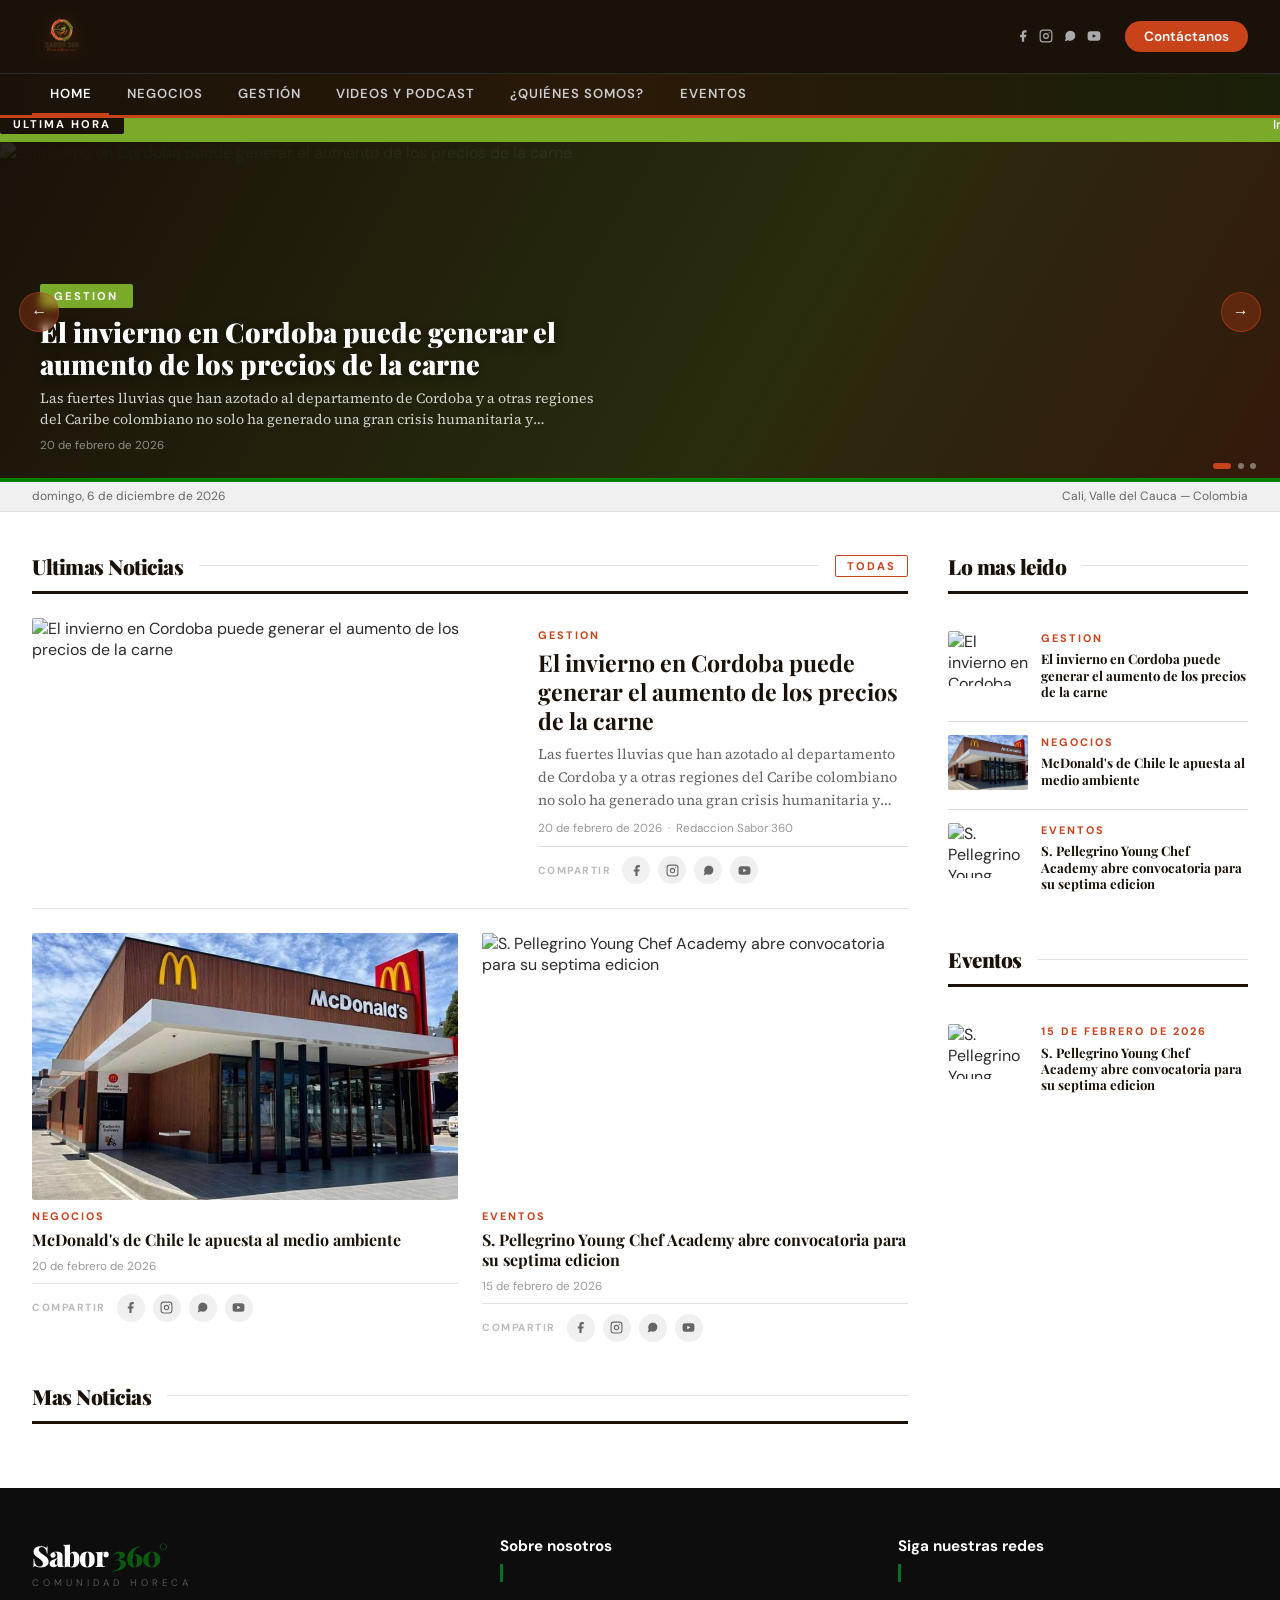
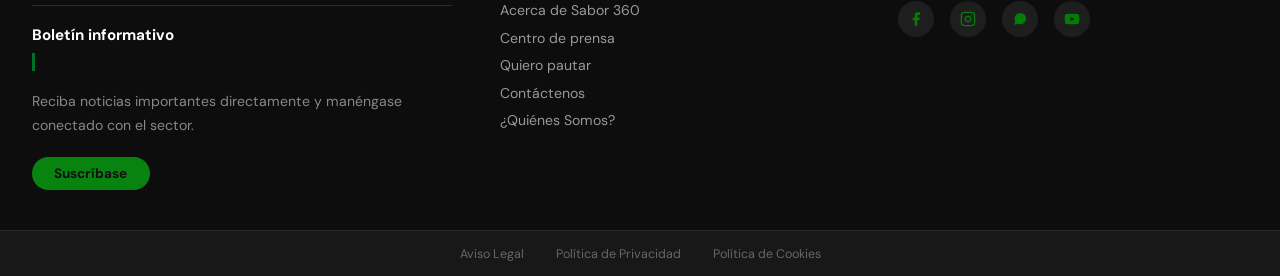
==== index.html @ 4303b88d "colores y nuevas notas" ====
<!DOCTYPE html>
<html lang="es">
<head>
    <meta charset="UTF-8">
    <meta name="viewport" content="width=device-width, initial-scale=1.0">
    <title>Sabor 360 - Gastronomia Colombiana</title>
    <link rel="preconnect" href="https://fonts.googleapis.com">
    <link href="https://fonts.googleapis.com/css2?family=Playfair+Display:wght@700;900&family=Source+Serif+4:wght@300;400;600&family=DM+Sans:wght@400;500;600&display=swap" rel="stylesheet">
    <link rel="stylesheet" href="styles.css">
</head>
<body>

<!-- HEADER -->
<header>
    <div class="header-top">
        <a class="logo-area" href="#" onclick="goHome()">
            <img src="img/logo.png" alt="Sabor 360" class="logo-img">
        </a>
        <div class="header-actions">
            <div class="header-social">
                <a href="https://www.facebook.com/chef.antonio.a" title="Facebook">
                    <svg width="14" height="14" fill="currentColor" viewBox="0 0 24 24"><path d="M18 2h-3a5 5 0 0 0-5 5v3H7v4h3v8h4v-8h3l1-4h-4V7a1 1 0 0 1 1-1h3z"/></svg>
                </a>
                <a href="https://www.instagram.com/sabor.360._" title="Instagram">
                    <svg width="14" height="14" fill="none" stroke="currentColor" stroke-width="2" viewBox="0 0 24 24"><rect x="2" y="2" width="20" height="20" rx="5"/><circle cx="12" cy="12" r="4"/><circle cx="17.5" cy="6.5" r="1" fill="currentColor" stroke="none"/></svg>
                </a>
                <a href="#" title="WhatsApp">
                    <svg width="14" height="14" fill="currentColor" viewBox="0 0 24 24"><path d="M21 11.5a8.38 8.38 0 0 1-.9 3.8 8.5 8.5 0 0 1-7.6 4.7 8.38 8.38 0 0 1-3.8-.9L3 21l1.9-5.7a8.38 8.38 0 0 1-.9-3.8 8.5 8.5 0 0 1 4.7-7.6 8.38 8.38 0 0 1 3.8-.9h.5a8.48 8.48 0 0 1 8 8v.5z"/></svg>
                </a>
                <a href="https://www.youtube.com/channel/UCkBqRKoYbaAb3osKBJeH33Q" title="YouTube">
                    <svg width="14" height="14" fill="currentColor" viewBox="0 0 24 24"><path d="M22.54 6.42a2.78 2.78 0 0 0-1.95-1.96C18.88 4 12 4 12 4s-6.88 0-8.59.46a2.78 2.78 0 0 0-1.95 1.96A29 29 0 0 0 1 12a29 29 0 0 0 .46 5.58A2.78 2.78 0 0 0 3.41 19.6C5.12 20 12 20 12 20s6.88 0 8.59-.46a2.78 2.78 0 0 0 1.95-1.95A29 29 0 0 0 23 12a29 29 0 0 0-.46-5.58z"/><polygon points="9.75 15.02 15.5 12 9.75 8.98 9.75 15.02" fill="#111"/></svg>
                </a>
            </div>
            <a href="https://www.instagram.com/sabor.360._" class="btn-suscribirse">Cont&aacute;ctanos</a>
        </div>
    </div>
    <nav>
        <div class="nav-inner">
            <ul class="nav-links" id="navLinks">
                <li><a href="#" onclick="showSection('home');return false;" class="active" data-sec="home">Home</a></li>
                <li><a href="#" onclick="filterCat('negocios');return false;" data-sec="home" data-cat="negocios">Negocios</a></li>
                <li><a href="#" onclick="filterCat('gestion');return false;" data-sec="home" data-cat="gestion">Gesti&oacute;n</a></li>
                <li><a href="#" onclick="showSection('videos');return false;" data-sec="videos">Videos y Podcast</a></li>
                <li><a href="#" onclick="showSection('quienes');return false;" data-sec="quienes">&iquest;Qui&eacute;nes Somos?</a></li>
                <li><a href="#" onclick="filterCat('eventos');return false;" data-sec="home" data-cat="eventos">Eventos</a></li>
            </ul>
            <button class="menu-toggle" onclick="toggleMenu()" aria-label="Menu">
                <span></span><span></span><span></span>
            </button>
        </div>
    </nav>
</header>

<!-- HOME PAGE -->
<div id="page-home">
<div class="ticker-bar">
    <span class="ticker-label">Ultima hora</span>
    <div class="ticker-inner">
        <span class="ticker-content">
            Inundaciones en Cordoba amenazan precios de la carne &nbsp;|&nbsp;
            McDonald's elimina sachets de salsa en Chile &nbsp;|&nbsp;
            S. Pellegrino abre convocatoria 7ma edicion Young Chef Academy &nbsp;|&nbsp;
            Qbano proyecta crecimiento de doble digito en 2026 &nbsp;|&nbsp;
            Nuevo decreto Salario Minimo en debate
        </span>
    </div>
</div>

    <section class="slider-section">
        <div class="slider-track" id="sliderTrack"></div>
        <button class="slider-btn prev" onclick="slidePrev()">&#8592;</button>
        <button class="slider-btn next" onclick="slideNext()">&#8594;</button>
        <div class="slider-dots" id="sliderDots"></div>
    </section>

    <div class="date-bar">
        <span id="currentDate"></span>
        <span>Cali, Valle del Cauca &mdash; Colombia</span>
    </div>

    <div class="main-layout">
        <main>
            <div class="section-header">
                <h2>Ultimas Noticias</h2>
                <div class="section-line"></div>
                <span class="cat-tag" id="activeFilterLabel">Todas</span>
            </div>
            <div class="news-grid" id="newsGrid"></div>
            <div class="section-header">
                <h2>Mas Noticias</h2>
                <div class="section-line"></div>
            </div>
            <div class="news-list" id="newsList"></div>
        </main>
        <aside class="sidebar">
            <div class="sidebar-section">
                <div class="section-header">
                    <h2>Lo mas leido</h2>
                    <div class="section-line"></div>
                </div>
                <div id="sidebarMostRead"></div>
            </div>
            <div class="sidebar-section">
                <div class="section-header">
                    <h2>Eventos</h2>
                    <div class="section-line"></div>
                </div>
                <div id="sidebarEvents"></div>
            </div>
        </aside>
    </div>
</div>

<!-- ARTICLE PAGE -->
<div id="page-article">
    <div class="article-page" id="articleContent"></div>
</div>

<!-- VIDEOS Y PODCAST PAGE -->
<div id="page-videos">
    <div class="extra-page-hero">
        <h1>Videos y <span>Podcast</span></h1>
        <p>Contenido audiovisual sobre gastronom&iacute;a colombiana, tendencias HORECA y entrevistas con l&iacute;deres culinarios.</p>
    </div>
    <div class="extra-tabs-bar">
        <button class="extra-tab-btn active" onclick="switchTab('videos', this)">&#9654; Videos</button>
        <button class="extra-tab-btn" onclick="switchTab('podcast', this)">&#127908; Podcast</button>
    </div>

    <!-- TAB VIDEOS -->
    <div class="extra-tab-content active" id="tab-videos">
        <div class="extra-section">
            <div class="section-header">
                <h2>Video Destacado</h2>
                <div class="section-line"></div>
            </div>
            <div class="vid-featured">
                <div class="vid-embed" id="featuredVideoEmbed" data-videoid="TLCqabPNTLA">
                    <div class="vid-placeholder" onclick="playVideo(this, 'TLCqabPNTLA', true)">
                        <img src="https://img.youtube.com/vi/TLCqabPNTLA/maxresdefault.jpg" alt="Canal Sabor 360" class="vid-thumb-img" style="width:100%;height:100%;object-fit:cover;display:block;">
                        <div class="vid-play-overlay">
                            <div class="vid-play-btn">&#9654;</div>
                        </div>
                    </div>
                </div>
                <div class="vid-featured-info">
                    <span class="vid-badge">Destacado</span>
                    <h3>Canal Oficial Sabor 360 en YouTube</h3>
                    <p>Explora todos nuestros videos sobre gastronom&iacute;a colombiana, recetas, entrevistas con chefs y tendencias HORECA desde el Valle del Cauca.</p>
                    <a href="https://www.youtube.com/channel/UCkBqRKoYbaAb3osKBJeH33Q" target="_blank" class="vid-yt-btn">
                        &#9654; Ver Canal en YouTube
                    </a>
                </div>
            </div>

            <div class="section-header" style="margin-top:2.5rem;">
                <h2>Mas Videos</h2>
                <div class="section-line"></div>
            </div>
            <div class="vid-grid">
                <div class="vid-card">
                    <div class="vid-thumb-wrap" data-videoid="QgIXLpEwuLM">
                        <div class="vid-placeholder" onclick="playVideo(this, 'QgIXLpEwuLM', false)">
                            <img src="https://img.youtube.com/vi/QgIXLpEwuLM/mqdefault.jpg" alt="Como abrir un coco" class="vid-thumb-img" style="width:100%;height:100%;object-fit:cover;display:block;">
                            <div class="vid-play-overlay"><div class="vid-play-btn small">&#9654;</div></div>
                        </div>
                    </div>
                    <div class="vid-card-info">
                        <span class="vid-badge">T&eacute;cnicas</span>
                        <h3>C&oacute;mo abrir un coco</h3>
                        <p>F&aacute;cil y r&aacute;pido.</p>
                    </div>
                </div>
                <div class="vid-card">
                    <div class="vid-thumb-wrap" data-videoid="ZeE7Wisrc6o">
                        <div class="vid-placeholder" onclick="playVideo(this, 'ZeE7Wisrc6o', false)">
                            <img src="https://img.youtube.com/vi/ZeE7Wisrc6o/mqdefault.jpg" alt="Como cortar una sandia" class="vid-thumb-img" style="width:100%;height:100%;object-fit:cover;display:block;">
                            <div class="vid-play-overlay"><div class="vid-play-btn small">&#9654;</div></div>
                        </div>
                    </div>
                    <div class="vid-card-info">
                        <span class="vid-badge">T&eacute;cnicas</span>
                        <h3>C&oacute;mo cortar una sand&iacute;a</h3>
                        <p>Aprende la t&eacute;cnica correcta para estabilizar y cortar frutas grandes de forma segura.</p>
                    </div>
                </div>
                <div class="vid-card">
                    <div class="vid-thumb-wrap" data-videoid="ybwSqqDtZeM">
                        <div class="vid-placeholder" onclick="playVideo(this, 'ybwSqqDtZeM', false)">
                            <img src="https://img.youtube.com/vi/ybwSqqDtZeM/mqdefault.jpg" alt="El Mejor Chef" class="vid-thumb-img" style="width:100%;height:100%;object-fit:cover;display:block;">
                            <div class="vid-play-overlay"><div class="vid-play-btn small">&#9654;</div></div>
                        </div>
                    </div>
                    <div class="vid-card-info">
                        <span class="vid-badge">T&eacute;cnicas</span>
                        <h3>El Mejor Chef de cada Pa&iacute;s TOPS</h3>
                        <p>Los mejores cocineros de M&eacute;xico, Colombia y Espa&ntilde;a participan en programas como MasterChef.</p>
                    </div>
                </div>
                <div class="vid-card">
                    <div class="vid-thumb-wrap" data-videoid="CzWo9ariWmc">
                        <div class="vid-placeholder" onclick="playVideo(this, 'CzWo9ariWmc', false)">
                            <img src="https://img.youtube.com/vi/CzWo9ariWmc/mqdefault.jpg" alt="Croquetas de Tamal" class="vid-thumb-img" style="width:100%;height:100%;object-fit:cover;display:block;">
                            <div class="vid-play-overlay"><div class="vid-play-btn small">&#9654;</div></div>
                        </div>
                    </div>
                    <div class="vid-card-info">
                        <span class="vid-badge">T&eacute;cnicas</span>
                        <h3>Croquetas de Tamal de Pipi&aacute;n</h3>
                        <p>Congreso Gastron&oacute;mico de Popayn.</p>
                    </div>
                </div>
            </div>
        </div>
    </div>

    <!-- TAB PODCAST -->
    <div class="extra-tab-content" id="tab-podcast">
        <div class="extra-section">
            <div class="pod-banner">
                <div>
                    <h2>Sabor 360 Podcast</h2>
                    <p>Conversaciones profundas sobre gastronom&iacute;a, negocios HORECA, tendencias culinarias y los protagonistas que transforman la cocina colombiana. Disponible en todas las plataformas.</p>
                </div>
                <div class="pod-platforms">
                    <a href="#" class="pod-plat-btn">&#127925; Escuchar en Spotify</a>
                    <a href="https://www.youtube.com/channel/UCkBqRKoYbaAb3osKBJeH33Q" target="_blank" class="pod-plat-btn pod-yt">&#9654; Ver en YouTube</a>
                </div>
            </div>
            <div class="section-header">
                <h2>Episodios Recientes</h2>
                <div class="section-line"></div>
            </div>
            <div class="pod-list">
                <div class="pod-card">
                    <img src="https://images.unsplash.com/photo-1414235077428-338989a2e8c0?w=200&h=140&fit=crop" alt="Ep1">
                    <div class="pod-info">
                        <div class="pod-num">Episodio 01 &middot; 14 Feb 2026</div>
                        <div class="pod-title">S. Pellegrino Young Chef: el futuro de la alta cocina</div>
                        <div class="pod-desc">Conversamos con chefs colombianos participantes del concurso mas importante para jovenes talentos culinarios.</div>
                        <div class="pod-meta">&#9201; 45 min &middot; Sabor 360</div>
                    </div>
                    <a href="https://www.youtube.com/channel/UCkBqRKoYbaAb3osKBJeH33Q" target="_blank" class="pod-play">&#9654;</a>
                </div>
                <div class="pod-card">
                    <img src="https://images.unsplash.com/photo-1466637574441-749b8f19452f?w=200&h=140&fit=crop" alt="Ep2">
                    <div class="pod-info">
                        <div class="pod-num">Episodio 02 &middot; 10 Feb 2026</div>
                        <div class="pod-title">Gastronom&iacute;a Regenerativa con el Chef Carlos Yanguas</div>
                        <div class="pod-desc">El chef vallecaucano nos habla sobre como la trazabilidad del productor al plato esta transformando la cocina colombiana.</div>
                        <div class="pod-meta">&#9201; 52 min &middot; Sabor 360</div>
                    </div>
                    <a href="https://www.youtube.com/channel/UCkBqRKoYbaAb3osKBJeH33Q" target="_blank" class="pod-play">&#9654;</a>
                </div>
                <div class="pod-card">
                    <img src="https://images.unsplash.com/photo-1504674900247-0877df9cc836?w=200&h=140&fit=crop" alt="Ep3">
                    <div class="pod-info">
                        <div class="pod-num">Episodio 03 &middot; 5 Feb 2026</div>
                        <div class="pod-title">Como sobrevivir al alza del precio de la carne</div>
                        <div class="pod-desc">Estrategias practicas para restaurantes y negocios HORECA ante la presion de costos en proteinas.</div>
                        <div class="pod-meta">&#9201; 38 min &middot; Sabor 360</div>
                    </div>
                    <a href="https://www.youtube.com/channel/UCkBqRKoYbaAb3osKBJeH33Q" target="_blank" class="pod-play">&#9654;</a>
                </div>
                <div class="pod-card">
                    <img src="https://images.unsplash.com/photo-1550547660-d9450f859349?w=200&h=140&fit=crop" alt="Ep4">
                    <div class="pod-info">
                        <div class="pod-num">Episodio 04 &middot; 28 Ene 2026</div>
                        <div class="pod-title">Franquicias colombianas: el caso Qbano</div>
                        <div class="pod-desc">Analisis del modelo de franquicia en la industria de comida rapida colombiana y las claves de su exito.</div>
                        <div class="pod-meta">&#9201; 41 min &middot; Sabor 360</div>
                    </div>
                    <a href="https://www.youtube.com/channel/UCkBqRKoYbaAb3osKBJeH33Q" target="_blank" class="pod-play">&#9654;</a>
                </div>
            </div>
        </div>
    </div>
</div>

<!-- QUIENES SOMOS PAGE -->
<div id="page-quienes">
    <div class="qs-hero-section">
        <h1>Sabor 360</h1>
        <h2>Somos El Ecosistema Gastron&oacute;mico de Colombia</h2>
        <p class="qs-hero-quote">"&iquest;Sab&iacute;as que la gastronom&iacute;a no es solo comida, sino el motor cultural y econ&oacute;mico m&aacute;s din&aacute;mico de nuestra regi&oacute;n? Sin embargo, falta un espacio que conecte la t&eacute;cnica, la cultura, la nutrici&oacute;n y la historia en un solo ecosistema digital profesional. Bienvenidos a Sabor 360."</p>
    </div>

    <div class="qs-body">
        <div class="qs-block">
            <div class="qs-block-icon">&#128241;</div>
            <div class="qs-block-text">
                <h3>Visi&oacute;n</h3>
                <p>"Queremos ser el medio multiplataforma (Instagram, TikTok, YouTube, Facebook) dise&ntilde;ado para ser el referente absoluto de la industria. No solo hablamos de comida; somos una central de contenidos con equipo t&eacute;cnico de alto nivel &mdash;c&aacute;maras, editores, sonidistas&mdash; puestos al servicio de la narrativa gastron&oacute;mica."</p>
            </div>
        </div>

        <div class="qs-block">
            <div class="qs-block-icon">&#127775;</div>
            <div class="qs-block-text">
                <h3>Dream Team y Contenido</h3>
                <p>"Somos una comunidad con referentes como el <strong>Chef Carlos Yanguas</strong> en nuestro podcast semanal, la <strong>chef Catalina V&eacute;lez</strong>, la <strong>nutricionista Camila Duque</strong> entre otros. Nuestra agenda es total: desde el pulso de las noticias diarias y lanzamientos, eventos, hasta la profundidad de la cultura gastron&oacute;mica, el mundo del Sommelier, el barista y el turismo gastron&oacute;mico."</p>
            </div>
        </div>

        <div class="qs-brand-note">
            <p>Sabor360 es una marca de <strong>Televicentro del Valle SAS</strong>, empresa de multimedia con m&aacute;s de 40 a&ntilde;os en la industria audiovisual colombiana.</p>
        </div>

        <div class="qs-team-title">
            <span class="qs-overline">Las personas detr&aacute;s</span>
            <h3>Nuestro Equipo</h3>
        </div>
        <div class="qs-team-grid">
            <div class="qs-team-card">
                <img src="img/chef.jpg" alt="Chef Carlos Yanguas">
                <h4>Chef Carlos Yanguas</h4>
                <span class="qs-role">Chef Ejecutivo &amp; Co-fundador</span>
                <p>Pionero de la Gastronom&iacute;a Regenerativa en el Valle del Cauca con m&aacute;s de 15 a&ntilde;os en la alta cocina colombiana.</p>
            </div>
            <div class="qs-team-card">
                <img src="img/mujer.jpg" alt="Camila Duque">
                <h4>Camila Duque</h4>
                <span class="qs-role">Nutricionista &amp; Editora</span>
                <p>Especialista en nutrici&oacute;n funcional y gastronom&iacute;a saludable, conectando ciencia y experiencia culinaria.</p>
            </div>
            <div class="qs-team-card">
                <img src="img/mujerchef.jpeg" alt="Catalina Velez">
                <h4>Chef Catalina V&eacute;lez</h4>
                <span class="qs-role">Chef &amp; Colaboradora</span>
                <p>Referente de la cocina colombiana moderna, con presencia constante en nuestro podcast y contenido en redes.</p>
            </div>
        </div>

        <div class="qs-cifras">
            <div><span class="qs-num">40+</span><span class="qs-label">A&ntilde;os en medios</span></div>
            <div><span class="qs-num">500+</span><span class="qs-label">Art&iacute;culos publicados</span></div>
            <div><span class="qs-num">15k+</span><span class="qs-label">Lectores mensuales</span></div>
            <div><span class="qs-num">50+</span><span class="qs-label">Episodios de podcast</span></div>
        </div>
    </div>
</div>

<!-- FOOTER -->
<footer>
    <div class="footer-main">
        <div class="footer-col">
            <div class="footer-logo-text">Sabor <span>360&deg;</span></div>
            <span class="footer-logo-tag">Comunidad HORECA</span>
            <div class="footer-divider"></div>
            <h4>Bolet&iacute;n informativo</h4>
            <span class="footer-col-line"></span>
            <p>Reciba noticias importantes directamente y man&eacute;ngase conectado con el sector.</p>
            <a href="#" class="btn-footer-sub">Suscr&iacute;base</a>
        </div>
        <div class="footer-col">
            <h4>Sobre nosotros</h4>
            <span class="footer-col-line"></span>
            <ul class="footer-links">
                <li><a href="#">Acerca de Sabor 360</a></li>
                <li><a href="#">Centro de prensa</a></li>
                <li><a href="#">Quiero pautar</a></li>
                <li><a href="#">Cont&aacute;ctenos</a></li>
                <li><a href="#" onclick="showSection('quienes');return false;">&iquest;Qui&eacute;nes Somos?</a></li>
            </ul>
        </div>
        <div class="footer-col">
            <h4>Siga nuestras redes</h4>
            <span class="footer-col-line"></span>
            <div class="footer-social">
                <a href="https://www.facebook.com/chef.antonio.a" title="Facebook"><svg width="16" height="16" fill="currentColor" viewBox="0 0 24 24"><path d="M18 2h-3a5 5 0 0 0-5 5v3H7v4h3v8h4v-8h3l1-4h-4V7a1 1 0 0 1 1-1h3z"/></svg></a>
                <a href="https://www.instagram.com/sabor.360._" title="Instagram"><svg width="16" height="16" fill="none" stroke="currentColor" stroke-width="2" viewBox="0 0 24 24"><rect x="2" y="2" width="20" height="20" rx="5" ry="5"/><circle cx="12" cy="12" r="4"/><circle cx="17.5" cy="6.5" r="1" fill="currentColor" stroke="none"/></svg></a>
                <a href="#" title="WhatsApp"><svg width="16" height="16" fill="currentColor" viewBox="0 0 24 24"><path d="M21 11.5a8.38 8.38 0 0 1-.9 3.8 8.5 8.5 0 0 1-7.6 4.7 8.38 8.38 0 0 1-3.8-.9L3 21l1.9-5.7a8.38 8.38 0 0 1-.9-3.8 8.5 8.5 0 0 1 4.7-7.6 8.38 8.38 0 0 1 3.8-.9h.5a8.48 8.48 0 0 1 8 8v.5z"/></svg></a>
                <a href="https://www.youtube.com/channel/UCkBqRKoYbaAb3osKBJeH33Q" title="YouTube"><svg width="16" height="16" fill="currentColor" viewBox="0 0 24 24"><path d="M22.54 6.42a2.78 2.78 0 0 0-1.95-1.96C18.88 4 12 4 12 4s-6.88 0-8.59.46a2.78 2.78 0 0 0-1.95 1.96A29 29 0 0 0 1 12a29 29 0 0 0 .46 5.58A2.78 2.78 0 0 0 3.41 19.6C5.12 20 12 20 12 20s6.88 0 8.59-.46a2.78 2.78 0 0 0 1.95-1.95A29 29 0 0 0 23 12a29 29 0 0 0-.46-5.58z"/><polygon points="9.75 15.02 15.5 12 9.75 8.98 9.75 15.02" fill="#111"/></svg></a>
            </div>
        </div>
    </div>
    <div class="footer-bottom">
        <a href="#">Aviso Legal</a>
        <a href="#">Pol&iacute;tica de Privacidad</a>
        <a href="#">Pol&iacute;tica de Cookies</a>
    </div>
</footer>
<script src="script.js"></script>
</body>
</html>
---- styles.css ----
:root {
    --orange: #c8421a;
    --orange2: #e8621a;
    --green: #a1ea0f;
    --green2: #7aaa2a;
    --gold: #c9a961;
    --dark: #1a1209;
    --mid: #2c2c2c;
    --gray: #666;
    --light-gray: #f0f0f0;
    --white: #ffffff;
    --border: #e0e0e0;
    --accent-red: #c8421a;
    --accent-green: #a4f600;
}

* { margin: 0; padding: 0; box-sizing: border-box; }
html { scroll-behavior: smooth; }

body {
    font-family: 'DM Sans', sans-serif;
    color: var(--mid);
    background: var(--white);
    overflow-x: hidden;
}

/* ========================
   HEADER
======================== */
header {
    position: fixed;
    top: 0; left: 0; width: 100%;
    background: var(--dark);
    z-index: 1000;
    border-bottom: 3px solid var(--orange);
}

.header-top {
    display: flex;
    justify-content: space-between;
    align-items: center;
    padding: 0.4rem 2rem;
    max-width: 1300px;
    margin: 0 auto;
}

/* LOGO IMAGEN */
.logo-area {
    display: flex;
    align-items: center;
    text-decoration: none;
}

.logo-img {
    height: 60px;
    width: auto;
    object-fit: contain;
    filter: drop-shadow(0 2px 8px rgba(200,66,26,0.3));
    transition: transform 0.2s;
}

.logo-img:hover { transform: scale(1.04); }

.header-actions {
    display: flex;
    align-items: center;
    gap: 1.5rem;
}

.btn-suscribirse {
    background: var(--orange);
    color: white;
    padding: 0.45rem 1.2rem;
    border-radius: 50px;
    font-size: 0.85rem;
    font-weight: 600;
    text-decoration: none;
    transition: background 0.2s;
}

.btn-suscribirse:hover { background: var(--orange2); }

nav {
    border-top: 1px solid #2a2a2a;
    background: linear-gradient(90deg, #1a1209 0%, #2a1a08 50%, #1a2009 100%);
}

.nav-inner {
    max-width: 1300px;
    margin: 0 auto;
    display: flex;
    align-items: center;
    padding: 0 2rem;
}

.nav-links {
    display: flex;
    list-style: none;
    gap: 0;
}

.nav-links a {
    display: block;
    color: #ccc;
    text-decoration: none;
    font-size: 0.82rem;
    font-weight: 600;
    letter-spacing: 1px;
    text-transform: uppercase;
    padding: 0.7rem 1.1rem;
    transition: color 0.2s, background 0.2s;
    border-bottom: 2px solid transparent;
}

.nav-links a:hover,
.nav-links a.active {
    color: var(--white);
    background: rgba(130, 0, 0, 0.0);
    border-bottom-color: var(--orange);
}

.menu-toggle {
    display: none;
    cursor: pointer;
    background: none;
    border: none;
    flex-direction: column;
    gap: 5px;
    padding: 0.5rem;
    margin-left: auto;
}

.menu-toggle span {
    display: block;
    width: 24px;
    height: 2px;
    background: white;
    transition: 0.3s;
}

/* ========================
   PAGE WRAPPER
======================== */
#page-home, #page-article {
    padding-top: 105px;
}

#page-article { display: none; }

/* ========================
   DATE BAR
======================== */
.date-bar {
    background: var(--light-gray);
    border-bottom: 1px solid var(--border);
    padding: 0.4rem 2rem;
    font-size: 0.75rem;
    color: var(--gray);
    display: flex;
    justify-content: space-between;
    max-width: 100%;
}

/* ========================
   HERO SLIDER — MÁS DELGADO
======================== */
.slider-section {
    position: relative;
    width: 100%;
    overflow: hidden;
    background: var(--dark);
}

.slider-track {
    display: flex;
    transition: transform 0.6s cubic-bezier(0.4,0,0.2,1);
}

.slide {
    min-width: 100%;
    position: relative;
    height: 340px; /* ANTES: 520px */
    cursor: pointer;
    overflow: hidden;
}

.slide img {
    width: 100%;
    height: 100%;
    object-fit: cover;
    display: block;
    transition: transform 6s ease;
}

.slide:hover img { transform: scale(1.04); }

.slide-overlay {
    position: absolute;
    inset: 0;
    background: linear-gradient(
        120deg,
        rgba(26,18,9,0.92) 0%,
        rgba(90,122,26,0.25) 60%,
        rgba(200,66,26,0.15) 100%
    );
}

/* Franja decorativa con colores del logo */
.slide-overlay::after {
    content: '';
    position: absolute;
    bottom: 0; left: 0; right: 0;
    height: 4px;
    background: green
}

.slide-content {
    position: absolute;
    bottom: 0; left: 0;
    padding: 1.8rem 2.5rem;
    max-width: 650px;
}

.slide-category {
    display: inline-block;
    background: var(--green2);
    color: white;
    font-size: 0.7rem;
    font-weight: 700;
    letter-spacing: 2px;
    text-transform: uppercase;
    padding: 0.3rem 0.9rem;
    border-radius: 2px;
    margin-bottom: 0.6rem;
}

.slide-title {
    font-family: 'Playfair Display', serif;
    font-size: 1.7rem;
    font-weight: 900;
    color: white;
    line-height: 1.15;
    margin-bottom: 0.5rem;
    text-shadow: 0 2px 8px rgba(0,0,0,0.5);
}

.slide-desc {
    font-family: 'Source Serif 4', serif;
    font-size: 0.88rem;
    color: rgba(255,255,255,0.8);
    line-height: 1.5;
    display: -webkit-box;
    -webkit-line-clamp: 2;
    -webkit-box-orient: vertical;
    overflow: hidden;
}

.slide-date {
    font-size: 0.72rem;
    color: rgba(255,255,255,0.5);
    margin-top: 0.5rem;
}

.slider-btn {
    position: absolute;
    top: 50%;
    transform: translateY(-50%);
    background: rgba(200,66,26,0.3);
    backdrop-filter: blur(4px);
    border: 1px solid rgba(200,66,26,0.5);
    color: white;
    width: 40px;
    height: 40px;
    border-radius: 50%;
    cursor: pointer;
    font-size: 1rem;
    display: flex;
    align-items: center;
    justify-content: center;
    transition: background 0.2s;
    z-index: 10;
}

.slider-btn:hover { background: var(--orange); border-color: var(--orange); }
.slider-btn.prev { left: 1.2rem; }
.slider-btn.next { right: 1.2rem; }

.slider-dots {
    position: absolute;
    bottom: 0.8rem;
    right: 1.5rem;
    display: flex;
    gap: 0.4rem;
    z-index: 10;
}

.dot {
    width: 6px;
    height: 6px;
    border-radius: 50%;
    background: rgba(255,255,255,0.4);
    cursor: pointer;
    transition: all 0.3s;
}

.dot.active {
    background: var(--orange);
    width: 18px;
    border-radius: 3px;
}

/* ========================
   TICKER
======================== */
.ticker-bar {
    background: var(--green2);
    color: white;
    padding: 0.5rem 0;
    overflow: hidden;
    position: relative;
    z-index: 1;
    display: flex;
    align-items: center;
}

.ticker-inner {
    flex: 1;
    overflow: hidden;
    white-space: nowrap;
}

.ticker-label {
    background: var(--dark);
    color: white;
    font-size: 0.7rem;
    font-weight: 700;
    letter-spacing: 2px;
    text-transform: uppercase;
    padding: 0.2rem 0.8rem;
    border-radius: 2px;
    flex-shrink: 0;
}

.ticker-content {
    font-size: 0.82rem;
    font-weight: 500;
    display: inline-block;
}

/* ========================
   MAIN LAYOUT
======================== */
.main-layout {
    max-width: 1300px;
    margin: 0 auto;
    padding: 2.5rem 2rem;
    display: grid;
    grid-template-columns: 1fr 300px;
    gap: 2.5rem;
}

/* ========================
   SECTION HEADERS
======================== */
.section-header {
    display: flex;
    align-items: center;
    gap: 1rem;
    margin-bottom: 1.5rem;
    padding-bottom: 0.7rem;
    border-bottom: 3px solid var(--dark);
}

.section-header h2 {
    font-family: 'Playfair Display', serif;
    font-size: 1.3rem;
    font-weight: 900;
    color: var(--dark);
    letter-spacing: -0.5px;
}

.section-line {
    flex: 1;
    height: 1px;
    background: var(--border);
}

.section-header .cat-tag {
    font-size: 0.7rem;
    font-weight: 700;
    letter-spacing: 2px;
    text-transform: uppercase;
    color: var(--orange);
    border: 1.5px solid var(--orange);
    padding: 0.2rem 0.7rem;
    border-radius: 2px;
}

/* ========================
   NEWS GRID
======================== */
.news-grid {
    display: grid;
    grid-template-columns: 1fr 1fr;
    gap: 1.5rem;
    margin-bottom: 2.5rem;
}

.news-card {
    cursor: pointer;
    transition: opacity 0.2s;
}

.news-card:hover { opacity: 0.85; }

.news-card.featured {
    grid-column: 1 / -1;
    display: grid;
    grid-template-columns: 1.3fr 1fr;
    gap: 1.5rem;
    padding-bottom: 1.5rem;
    border-bottom: 1px solid var(--border);
}

.news-img {
    width: 100%;
    aspect-ratio: 16/10;
    object-fit: cover;
    display: block;
    border-radius: 2px;
}

.news-card.featured .news-img {
    height: 100%;
    aspect-ratio: auto;
}

.news-card-body { padding-top: 0.6rem; }
.news-card.featured .news-card-body { display: flex; flex-direction: column; justify-content: center; }

.news-cat {
    font-size: 0.68rem;
    font-weight: 700;
    letter-spacing: 2px;
    text-transform: uppercase;
    color: var(--orange);
    margin-bottom: 0.4rem;
    display: block;
}

.news-title {
    font-family: 'Playfair Display', serif;
    font-weight: 700;
    color: var(--dark);
    line-height: 1.25;
    margin-bottom: 0.5rem;
}

.news-card.featured .news-title { font-size: 1.45rem; }
.news-card:not(.featured) .news-title { font-size: 1rem; }

.news-excerpt {
    font-family: 'Source Serif 4', serif;
    font-size: 0.9rem;
    color: var(--gray);
    line-height: 1.6;
    display: -webkit-box;
    -webkit-line-clamp: 3;
    -webkit-box-orient: vertical;
    overflow: hidden;
    margin-bottom: 0.5rem;
}

.news-meta {
    font-size: 0.73rem;
    color: #999;
}

/* ========================
   SHARE BAR EN CARDS
======================== */
.news-share-bar {
    display: flex;
    align-items: center;
    gap: 0.5rem;
    margin-top: 0.6rem;
    padding-top: 0.6rem;
    border-top: 1px solid var(--border);
}

.news-share-bar span {
    font-size: 0.65rem;
    font-weight: 700;
    letter-spacing: 1.5px;
    text-transform: uppercase;
    color: #bbb;
    margin-right: 0.2rem;
}

.news-share-bar a {
    display: flex;
    align-items: center;
    justify-content: center;
    width: 28px;
    height: 28px;
    border-radius: 50%;
    background: var(--light-gray);
    color: var(--gray);
    text-decoration: none;
    transition: background 0.2s, color 0.2s;
}

.news-share-bar a:hover { background: var(--orange); color: white; }
.news-share-bar a.fb:hover { background: #1877f2; color: white; }

.news-share-bar a.yt:hover { background: #ff0000; color: white; }

/* List cards */
.news-list-item {
    display: grid;
    grid-template-columns: 100px 1fr;
    gap: 1rem;
    padding: 1rem 0;
    border-bottom: 1px solid var(--border);
    cursor: pointer;
    transition: opacity 0.2s;
}

.news-list-item:hover { opacity: 0.75; }
.news-list-item:last-child { border-bottom: none; }

.news-list-item img {
    width: 100px;
    height: 70px;
    object-fit: cover;
    border-radius: 2px;
}

.news-list-item .news-title {
    font-size: 0.9rem;
    margin-bottom: 0.25rem;
}

/* ========================
   SIDEBAR
======================== */
.sidebar {}

.sidebar-section { margin-bottom: 2rem; }

.sidebar-card {
    display: grid;
    grid-template-columns: 80px 1fr;
    gap: 0.8rem;
    padding: 0.8rem 0;
    border-bottom: 1px solid var(--border);
    cursor: pointer;
    transition: opacity 0.2s;
}

.sidebar-card:hover { opacity: 0.75; }
.sidebar-card:last-child { border-bottom: none; }

.sidebar-card img {
    width: 80px;
    height: 55px;
    object-fit: cover;
    border-radius: 2px;
}

.sidebar-card .news-title { font-size: 0.82rem; }

/* ========================
   ARTICLE PAGE
======================== */
.article-page {
    max-width: 860px;
    margin: 0 auto;
    padding: 2.5rem 2rem 4rem;
}

.article-back {
    display: inline-flex;
    align-items: center;
    gap: 0.5rem;
    color: var(--orange);
    font-size: 0.85rem;
    font-weight: 600;
    cursor: pointer;
    margin-bottom: 1.5rem;
    transition: gap 0.2s;
    text-decoration: none;
}

.article-back:hover { gap: 0.8rem; }

.article-category {
    font-size: 0.72rem;
    font-weight: 700;
    letter-spacing: 2px;
    text-transform: uppercase;
    color: var(--orange);
    margin-bottom: 0.8rem;
    display: block;
}

.article-title {
    font-family: 'Playfair Display', serif;
    font-size: 2.4rem;
    font-weight: 900;
    color: var(--dark);
    line-height: 1.15;
    margin-bottom: 1rem;
}

.article-meta {
    display: flex;
    align-items: center;
    gap: 1rem;
    font-size: 0.82rem;
    color: var(--gray);
    padding: 1rem 0;
    border-top: 1px solid var(--border);
    border-bottom: 1px solid var(--border);
    margin-bottom: 1.5rem;
}

.article-meta strong { color: var(--dark); }

/* SHARE BAR ARTÍCULO */
.article-share-bar {
    display: flex;
    align-items: center;
    gap: 0.6rem;
    padding: 1rem 0;
    border-top: 1px solid var(--border);
    border-bottom: 3px solid var(--dark);
    margin-bottom: 1.5rem;
}

.article-share-bar span {
    font-size: 0.72rem;
    font-weight: 700;
    letter-spacing: 2px;
    text-transform: uppercase;
    color: var(--gray);
    margin-right: 0.3rem;
}

.article-share-bar a {
    display: flex;
    align-items: center;
    justify-content: center;
    width: 36px;
    height: 36px;
    border-radius: 50%;
    background: var(--light-gray);
    color: var(--gray);
    text-decoration: none;
    font-size: 0.9rem;
    font-weight: 700;
    transition: all 0.2s;
    border: 1px solid var(--border);
}

.article-share-bar a:hover { transform: translateY(-2px); box-shadow: 0 4px 12px rgba(0,0,0,0.15); }
.article-share-bar a.fb { background: #e8f0fe; color: #1877f2; }
.article-share-bar a.fb:hover { background: #1877f2; color: white; }
.article-share-bar a.ig { background: #fce4ec; color: #c13584; }
.article-share-bar a.ig:hover { background: linear-gradient(135deg,#f09433,#e6683c,#dc2743,#cc2366); color: white; }
.article-share-bar a.wa { background: #e8f5e9; color: #25d366; }
.article-share-bar a.wa:hover { background: #25d366; color: white; }
.article-share-bar a.yt { background: #ffebee; color: #ff0000; }
.article-share-bar a.yt:hover { background: #ff0000; color: white; }

.article-hero-img {
    width: 100%;
    max-height: 460px;
    object-fit: cover;
    border-radius: 4px;
    margin-bottom: 0.5rem;
    display: block;
}

.article-img-caption {
    font-size: 0.78rem;
    color: var(--gray);
    margin-bottom: 2rem;
    font-style: italic;
}

.article-body {
    font-family: 'Source Serif 4', serif;
    font-size: 1.05rem;
    line-height: 1.85;
    color: #333;
}

.article-body p { margin-bottom: 1.4rem; }

.article-body h2 {
    font-family: 'Playfair Display', serif;
    font-size: 1.4rem;
    font-weight: 700;
    color: var(--dark);
    margin: 2rem 0 0.8rem;
}

.article-body strong { color: var(--dark); }

.article-body blockquote {
    border-left: 4px solid var(--orange);
    padding: 0.8rem 1.5rem;
    margin: 1.5rem 0;
    background: #fff8f4;
    font-size: 1.1rem;
    font-style: italic;
    color: var(--mid);
}

/* Related */
.related-section {
    border-top: 3px solid var(--dark);
    margin-top: 3rem;
    padding-top: 1.5rem;
}

.related-section h3 {
    font-family: 'Playfair Display', serif;
    font-size: 1.2rem;
    margin-bottom: 1.2rem;
}

.related-grid {
    display: grid;
    grid-template-columns: repeat(3, 1fr);
    gap: 1.2rem;
}

.related-card {
    cursor: pointer;
    transition: opacity 0.2s;
}

.related-card:hover { opacity: 0.75; }

.related-card img {
    width: 100%;
    aspect-ratio: 16/9;
    object-fit: cover;
    border-radius: 2px;
    margin-bottom: 0.5rem;
}

.related-card .news-title { font-size: 0.88rem; }

/* ========================
   FOOTER
======================== */
footer {
    background: #0d0d0d;
    color: #aaa;
    font-size: 0.88rem;
}

.footer-main {
    max-width: 1300px;
    margin: 0 auto;
    padding: 3rem 2rem 2.5rem;
    display: grid;
    grid-template-columns: 1.2fr 1fr 1fr;
    gap: 3rem;
    border-bottom: 1px solid #2a2a2a;
}

.footer-logo-text {
    font-family: 'Playfair Display', serif;
    font-size: 1.8rem;
    font-weight: 900;
    color: var(--white);
    letter-spacing: -1px;
}

.footer-logo-text span { color: #0c5a10; }

.footer-logo-tag {
    display: block;
    font-size: 0.6rem;
    letter-spacing: 4px;
    text-transform: uppercase;
    color: #555;
    margin-top: 2px;
    margin-bottom: 1rem;
}

.footer-divider {
    width: 100%;
    height: 1px;
    background: #2a2a2a;
    margin-bottom: 1.2rem;
}

.footer-col h4 {
    font-family: 'DM Sans', sans-serif;
    font-size: 0.95rem;
    font-weight: 700;
    color: var(--white);
    margin-bottom: 0.5rem;
}

.footer-col-line {
    width: 3px;
    height: 18px;
    background: #017128;
    display: block;
    margin-bottom: 1.2rem;
}

.footer-col p {
    color: #888;
    font-size: 0.88rem;
    line-height: 1.7;
    margin-bottom: 1.2rem;
}

.btn-footer-sub {
    display: inline-block;
    background: #09830f;
    color: #111;
    font-weight: 700;
    font-size: 0.85rem;
    padding: 0.5rem 1.4rem;
    border-radius: 50px;
    text-decoration: none;
    transition: background 0.2s;
}

.btn-footer-sub:hover { background: #e0b000; }

.footer-links { list-style: none; }

.footer-links li { margin-bottom: 0.6rem; }

.footer-links a {
    color: #999;
    text-decoration: none;
    font-size: 0.88rem;
    transition: color 0.2s;
}

.footer-links a:hover { color: #108108; }

.footer-social {
    display: flex;
    gap: 1rem;
    flex-wrap: wrap;
    margin-top: 0.5rem;
}

.footer-social a {
    display: flex;
    align-items: center;
    justify-content: center;
    width: 36px;
    height: 36px;
    border-radius: 50%;
    background: #1e1e1e;
    color: #047c06;
    font-size: 1rem;
    text-decoration: none;
    transition: background 0.2s, color 0.2s;
}

.footer-social a:hover { background: #0e700b; color: #111; }

.footer-bottom {
    background: #181818;
    padding: 0.9rem 2rem;
    display: flex;
    justify-content: center;
    gap: 2rem;
    flex-wrap: wrap;
}

.footer-bottom a {
    color: #666;
    text-decoration: none;
    font-size: 0.78rem;
    transition: color 0.2s;
}

.footer-bottom a:hover { color: #077619; }

/* ========================
   HEADER SOCIAL
======================== */
.header-social {
    display: flex;
    align-items: center;
    gap: 0.6rem;
}

.header-social a {
    color: #aaa;
    display: flex;
    align-items: center;
    justify-content: center;
    transition: color 0.2s;
}

.header-social a:hover { color: var(--orange); }

@media (max-width: 480px) { .header-social { display: none; } }

/* ========================
   PAGES: padding-top fix
======================== */
#page-videos,
#page-quienes {
    display: none;
    padding-top: 105px;
}

/* ========================
   EXTRA PAGE HERO
======================== */
.extra-page-hero {
    background: linear-gradient(135deg, var(--dark) 0%, #2a1a08 50%, #1a2009 100%);
    padding: 4rem 2rem 3.5rem;
    text-align: center;
    border-bottom: 3px solid var(--orange);
}

.extra-page-hero h1 {
    font-family: 'Playfair Display', serif;
    font-size: 3rem;
    font-weight: 900;
    color: var(--white);
    letter-spacing: -1.5px;
    margin-bottom: 0.8rem;
}

.extra-page-hero h1 span { color: var(--orange); }

.extra-page-hero p {
    font-family: 'Source Serif 4', serif;
    font-size: 1rem;
    color: #999;
    max-width: 600px;
    margin: 0 auto;
    line-height: 1.7;
}

/* ========================
   TABS BAR
======================== */
.extra-tabs-bar {
    background: #1a1a1a;
    display: flex;
    border-bottom: 3px solid var(--orange);
    overflow-x: auto;
}

.extra-tab-btn {
    background: none;
    border: none;
    color: #888;
    font-family: 'DM Sans', sans-serif;
    font-size: 0.85rem;
    font-weight: 700;
    letter-spacing: 1.5px;
    text-transform: uppercase;
    padding: 0.9rem 2rem;
    cursor: pointer;
    border-bottom: 3px solid transparent;
    margin-bottom: -3px;
    transition: color 0.2s, border-color 0.2s;
    white-space: nowrap;
}

.extra-tab-btn:hover { color: var(--white); }

.extra-tab-btn.active {
    color: var(--orange);
    border-bottom-color: var(--orange);
}

/* ========================
   TAB CONTENT
======================== */
.extra-tab-content { display: none; }
.extra-tab-content.active { display: block; }

.extra-section {
    max-width: 1300px;
    margin: 0 auto;
    padding: 2.5rem 2rem 4rem;
}

/* ========================
   VIDEO: FEATURED + PLACEHOLDERS
======================== */
.vid-featured {
    display: grid;
    grid-template-columns: 1.6fr 1fr;
    gap: 2rem;
    margin-bottom: 1rem;
    align-items: start;
}

.vid-embed {
    position: relative;
    width: 100%;
    aspect-ratio: 16/9;
    background: #000;
    border-radius: 4px;
    overflow: hidden;
    box-shadow: 0 8px 32px rgba(0,0,0,0.18);
}

.vid-embed iframe {
    position: absolute;
    inset: 0;
    width: 100%;
    height: 100%;
    border: none;
    display: block;
}

/* Placeholder de video (thumbnail + botón play) */
.vid-placeholder {
    position: absolute;
    inset: 0;
    cursor: pointer;
    overflow: hidden;
    display: flex;
    align-items: center;
    justify-content: center;
}

.vid-thumb-img {
    width: 100%;
    height: 100%;
    object-fit: cover;
    display: block;
    transition: transform 0.4s;
}

.vid-placeholder:hover .vid-thumb-img { transform: scale(1.04); }

.vid-play-overlay {
    position: absolute;
    inset: 0;
    display: flex;
    align-items: center;
    justify-content: center;
    background: rgba(0,0,0,0.25);
    transition: background 0.2s;
}

.vid-placeholder:hover .vid-play-overlay { background: rgba(0,0,0,0.4); }

.vid-play-btn {
    width: 64px;
    height: 64px;
    border-radius: 50%;
    background: rgba(200,66,26,0.9);
    color: white;
    font-size: 1.5rem;
    display: flex;
    align-items: center;
    justify-content: center;
    padding-left: 4px;
    box-shadow: 0 4px 20px rgba(0,0,0,0.4);
    transition: transform 0.2s, background 0.2s;
}

.vid-play-btn.small {
    width: 44px;
    height: 44px;
    font-size: 1rem;
    padding-left: 3px;
}

.vid-placeholder:hover .vid-play-btn { transform: scale(1.1); background: var(--orange); }

.vid-featured-info {
    display: flex;
    flex-direction: column;
    gap: 0.8rem;
    padding: 0.5rem 0;
}

.vid-badge {
    display: inline-block;
    background: var(--orange);
    color: white;
    font-size: 0.65rem;
    font-weight: 700;
    letter-spacing: 2px;
    text-transform: uppercase;
    padding: 0.25rem 0.75rem;
    border-radius: 2px;
    width: fit-content;
}

.vid-featured-info h3 {
    font-family: 'Playfair Display', serif;
    font-size: 1.5rem;
    font-weight: 900;
    color: var(--dark);
    line-height: 1.2;
}

.vid-featured-info p {
    font-family: 'Source Serif 4', serif;
    font-size: 0.95rem;
    color: var(--gray);
    line-height: 1.65;
}

.vid-yt-btn {
    display: inline-flex;
    align-items: center;
    gap: 0.5rem;
    background: var(--dark);
    color: var(--white);
    font-size: 0.85rem;
    font-weight: 600;
    padding: 0.6rem 1.4rem;
    border-radius: 50px;
    text-decoration: none;
    transition: background 0.2s;
    width: fit-content;
    margin-top: 0.4rem;
}

.vid-yt-btn:hover { background: var(--orange); }

/* ========================
   VIDEO: GRID
======================== */
.vid-grid {
    display: grid;
    grid-template-columns: repeat(3, 1fr);
    gap: 1.5rem;
}

.vid-card {
    background: var(--white);
    border: 1px solid var(--border);
    border-radius: 4px;
    overflow: hidden;
    transition: box-shadow 0.2s, transform 0.2s;
}

.vid-card:hover {
    box-shadow: 0 6px 24px rgba(0,0,0,0.1);
    transform: translateY(-2px);
}

.vid-thumb-wrap {
    position: relative;
    width: 100%;
    aspect-ratio: 16/9;
    background: #000;
    overflow: hidden;
}

.vid-thumb-wrap iframe,
.vid-thumb-wrap .vid-placeholder {
    position: absolute;
    inset: 0;
    width: 100%;
    height: 100%;
    border: none;
    display: block;
}

.vid-card-info {
    padding: 1rem 1rem 1.2rem;
    display: flex;
    flex-direction: column;
    gap: 0.4rem;
}

.vid-card-info h3 {
    font-family: 'Playfair Display', serif;
    font-size: 0.95rem;
    font-weight: 700;
    color: var(--dark);
    line-height: 1.3;
}

.vid-card-info p {
    font-family: 'Source Serif 4', serif;
    font-size: 0.82rem;
    color: var(--gray);
    line-height: 1.55;
}

/* ========================
   PODCAST
======================== */
.pod-banner {
    background: linear-gradient(135deg, var(--dark) 0%, #2a1a08 100%);
    border-left: 4px solid var(--orange);
    border-radius: 4px;
    padding: 2rem 2.5rem;
    display: flex;
    align-items: center;
    justify-content: space-between;
    gap: 2rem;
    margin-bottom: 2.5rem;
    flex-wrap: wrap;
}

.pod-banner h2 {
    font-family: 'Playfair Display', serif;
    font-size: 1.7rem;
    font-weight: 900;
    color: var(--white);
    margin-bottom: 0.5rem;
}

.pod-banner p {
    font-family: 'Source Serif 4', serif;
    font-size: 0.9rem;
    color: #aaa;
    line-height: 1.65;
    max-width: 500px;
}

.pod-platforms {
    display: flex;
    flex-direction: column;
    gap: 0.7rem;
    flex-shrink: 0;
}

.pod-plat-btn {
    display: inline-block;
    background: #1e1e1e;
    color: var(--white);
    font-size: 0.82rem;
    font-weight: 600;
    padding: 0.55rem 1.4rem;
    border-radius: 50px;
    text-decoration: none;
    border: 1px solid #333;
    transition: background 0.2s, border-color 0.2s;
    white-space: nowrap;
    text-align: center;
}

.pod-plat-btn:hover { background: #2a2a2a; border-color: var(--orange); }
.pod-plat-btn.pod-yt { background: var(--orange); border-color: var(--orange); }
.pod-plat-btn.pod-yt:hover { background: var(--orange2); }

.pod-list { display: flex; flex-direction: column; }

.pod-card {
    display: grid;
    grid-template-columns: 140px 1fr auto;
    gap: 1.2rem;
    align-items: center;
    padding: 1.2rem 0;
    border-bottom: 1px solid var(--border);
    transition: background 0.15s;
}

.pod-card:last-child { border-bottom: none; }

.pod-card:hover {
    background: #fafafa;
    margin: 0 -1rem;
    padding-left: 1rem;
    padding-right: 1rem;
}

.pod-card img {
    width: 140px;
    height: 90px;
    object-fit: cover;
    border-radius: 4px;
}

.pod-info { display: flex; flex-direction: column; gap: 0.3rem; }

.pod-num {
    font-size: 0.7rem;
    font-weight: 700;
    letter-spacing: 1.5px;
    text-transform: uppercase;
    color: var(--orange);
}

.pod-title {
    font-family: 'Playfair Display', serif;
    font-size: 1.05rem;
    font-weight: 700;
    color: var(--dark);
    line-height: 1.25;
}

.pod-desc {
    font-family: 'Source Serif 4', serif;
    font-size: 0.88rem;
    color: var(--gray);
    line-height: 1.6;
    display: -webkit-box;
    -webkit-line-clamp: 2;
    -webkit-box-orient: vertical;
    overflow: hidden;
}

.pod-meta { font-size: 0.75rem; color: #bbb; margin-top: 0.2rem; }

.pod-play {
    display: flex;
    align-items: center;
    justify-content: center;
    width: 44px;
    height: 44px;
    border-radius: 50%;
    background: var(--orange);
    color: white;
    font-size: 1rem;
    text-decoration: none;
    flex-shrink: 0;
    transition: background 0.2s, transform 0.2s;
}

.pod-play:hover { background: var(--orange2); transform: scale(1.08); }

/* ========================
   QUIÉNES SOMOS
======================== */
.qs-hero-section {
    background: linear-gradient(135deg, var(--dark) 0%, #2a1a08 60%, #1a2009 100%);
    padding: 5rem 2rem 4rem;
    text-align: center;
    border-bottom: 3px solid var(--orange);
    position: relative;
    overflow: hidden;
}

.qs-hero-section::before {
    content: '';
    position: absolute;
    inset: 0;
    background: radial-gradient(ellipse at center, rgba(200,66,26,0.08) 0%, transparent 70%);
    pointer-events: none;
}

.qs-hero-section h1 {
    font-family: 'Playfair Display', serif;
    font-size: 4.5rem;
    font-weight: 900;
    color: var(--orange);
    letter-spacing: -3px;
    line-height: 1;
    margin-bottom: 0.4rem;
}

.qs-hero-section h2 {
    font-family: 'Playfair Display', serif;
    font-size: 1.5rem;
    font-weight: 400;
    color: #ccc;
    letter-spacing: 1px;
    margin-bottom: 2rem;
}

.qs-hero-quote {
    font-family: 'Source Serif 4', serif;
    font-size: 1.05rem;
    color: #888;
    max-width: 720px;
    margin: 0 auto;
    line-height: 1.8;
    font-style: italic;
}

.qs-body {
    max-width: 1000px;
    margin: 0 auto;
    padding: 3.5rem 2rem 5rem;
}

.qs-block {
    display: grid;
    grid-template-columns: 64px 1fr;
    gap: 1.5rem;
    align-items: start;
    padding: 2rem 0;
    border-bottom: 1px solid var(--border);
}

.qs-block:last-of-type { border-bottom: none; }

.qs-block-icon { font-size: 2.5rem; line-height: 1; margin-top: 0.2rem; }

.qs-block-text h3 {
    font-family: 'Playfair Display', serif;
    font-size: 1.3rem;
    font-weight: 900;
    color: var(--dark);
    margin-bottom: 0.6rem;
}

.qs-block-text p {
    font-family: 'Source Serif 4', serif;
    font-size: 1rem;
    color: #555;
    line-height: 1.8;
}

.qs-brand-note {
    background: var(--dark);
    border-left: 4px solid var(--gold);
    border-radius: 4px;
    padding: 1.2rem 1.8rem;
    margin: 2.5rem 0;
    font-family: 'Source Serif 4', serif;
    font-size: 0.95rem;
    color: #aaa;
    line-height: 1.7;
}

.qs-brand-note strong { color: var(--gold); }

.qs-team-title { text-align: center; margin: 3rem 0 1.8rem; }

.qs-overline {
    display: block;
    font-size: 0.7rem;
    font-weight: 700;
    letter-spacing: 3px;
    text-transform: uppercase;
    color: var(--orange);
    margin-bottom: 0.5rem;
}

.qs-team-title h3 {
    font-family: 'Playfair Display', serif;
    font-size: 2rem;
    font-weight: 900;
    color: var(--dark);
}

.qs-team-grid {
    display: grid;
    grid-template-columns: repeat(3, 1fr);
    gap: 1.8rem;
    margin-bottom: 3.5rem;
}

.qs-team-card {
    text-align: center;
    padding: 1.8rem 1.2rem;
    border: 1px solid var(--border);
    border-radius: 4px;
    transition: box-shadow 0.2s, transform 0.2s;
}

.qs-team-card:hover { box-shadow: 0 6px 24px rgba(0,0,0,0.09); transform: translateY(-3px); }

.qs-team-card img {
    width: 90px;
    height: 90px;
    border-radius: 50%;
    object-fit: cover;
    margin-bottom: 1rem;
    border: 3px solid var(--orange);
}

.qs-team-card h4 {
    font-family: 'Playfair Display', serif;
    font-size: 1rem;
    font-weight: 700;
    color: var(--dark);
    margin-bottom: 0.25rem;
}

.qs-role {
    display: block;
    font-size: 0.72rem;
    font-weight: 700;
    letter-spacing: 1.5px;
    text-transform: uppercase;
    color: var(--orange);
    margin-bottom: 0.8rem;
}

.qs-team-card p {
    font-family: 'Source Serif 4', serif;
    font-size: 0.88rem;
    color: var(--gray);
    line-height: 1.6;
}

.qs-cifras {
    display: grid;
    grid-template-columns: repeat(4, 1fr);
    gap: 1px;
    background: var(--border);
    border: 1px solid var(--border);
    border-radius: 4px;
    overflow: hidden;
}

.qs-cifras > div {
    background: var(--white);
    padding: 2rem 1rem;
    text-align: center;
    display: flex;
    flex-direction: column;
    gap: 0.4rem;
}

.qs-num {
    font-family: 'Playfair Display', serif;
    font-size: 2.2rem;
    font-weight: 900;
    color: var(--orange);
    letter-spacing: -1px;
    display: block;
}

.qs-label {
    font-size: 0.75rem;
    font-weight: 600;
    letter-spacing: 1.5px;
    text-transform: uppercase;
    color: var(--gray);
    display: block;
}

/* ========================
   RESPONSIVE
======================== */
@media (max-width: 900px) {
    .main-layout { grid-template-columns: 1fr; }
    .slide { height: 280px; }
    .slide-title { font-size: 1.4rem; }
    .slide-content { padding: 1.2rem 1.5rem; }
    .news-card.featured { grid-template-columns: 1fr; }
    .news-card.featured .news-img { aspect-ratio: 16/9; height: auto; }
    .related-grid { grid-template-columns: 1fr 1fr; }
}

@media (max-width: 700px) {
    .footer-main { grid-template-columns: 1fr; gap: 2rem; }
}

@media (max-width: 600px) {
    .header-top { padding: 0.4rem 1rem; }
    .logo-img { height: 48px; }
    .nav-inner { flex-wrap: wrap; padding: 0; }
    .menu-toggle { display: flex; padding: 0.6rem 1rem; }
    .nav-links { display: none; flex-direction: column; width: 100%; background: #1a1a1a; }
    .nav-links.open { display: flex; }
    .nav-links a { padding: 0.8rem 1.5rem; border-bottom: 1px solid #2a2a2a; }
    .slide { height: 220px; }
    .slide-title { font-size: 1.1rem; }
    .slide-desc { display: none; }
    .news-grid { grid-template-columns: 1fr; }
    .news-card.featured { grid-template-columns: 1fr; }
    .main-layout { padding: 1.5rem 1rem; }
    .article-title { font-size: 1.7rem; }
    .related-grid { grid-template-columns: 1fr; }
    #page-home, #page-article { padding-top: 95px; }
    #page-videos, #page-quienes { padding-top: 95px; }
}

@media (max-width: 1024px) { .vid-grid { grid-template-columns: repeat(2, 1fr); } }

@media (max-width: 768px) {
    .extra-page-hero h1 { font-size: 2.2rem; }
    .vid-featured { grid-template-columns: 1fr; }
    .vid-grid { grid-template-columns: 1fr 1fr; }
    .pod-banner { flex-direction: column; align-items: flex-start; }
    .pod-card { grid-template-columns: 100px 1fr auto; }
    .pod-card img { width: 100px; height: 65px; }
    .qs-hero-section h1 { font-size: 3rem; }
    .qs-hero-section h2 { font-size: 1.15rem; }
    .qs-team-grid { grid-template-columns: 1fr 1fr; }
    .qs-cifras { grid-template-columns: 1fr 1fr; }
}

@media (max-width: 600px) {
    .vid-grid { grid-template-columns: 1fr; }
    .pod-card { grid-template-columns: 1fr; }
    .pod-card img { width: 100%; height: 180px; }
}

@media (max-width: 480px) {
    .qs-hero-section h1 { font-size: 2.2rem; }
    .qs-block { grid-template-columns: 1fr; }
    .qs-team-grid { grid-template-columns: 1fr; }
}
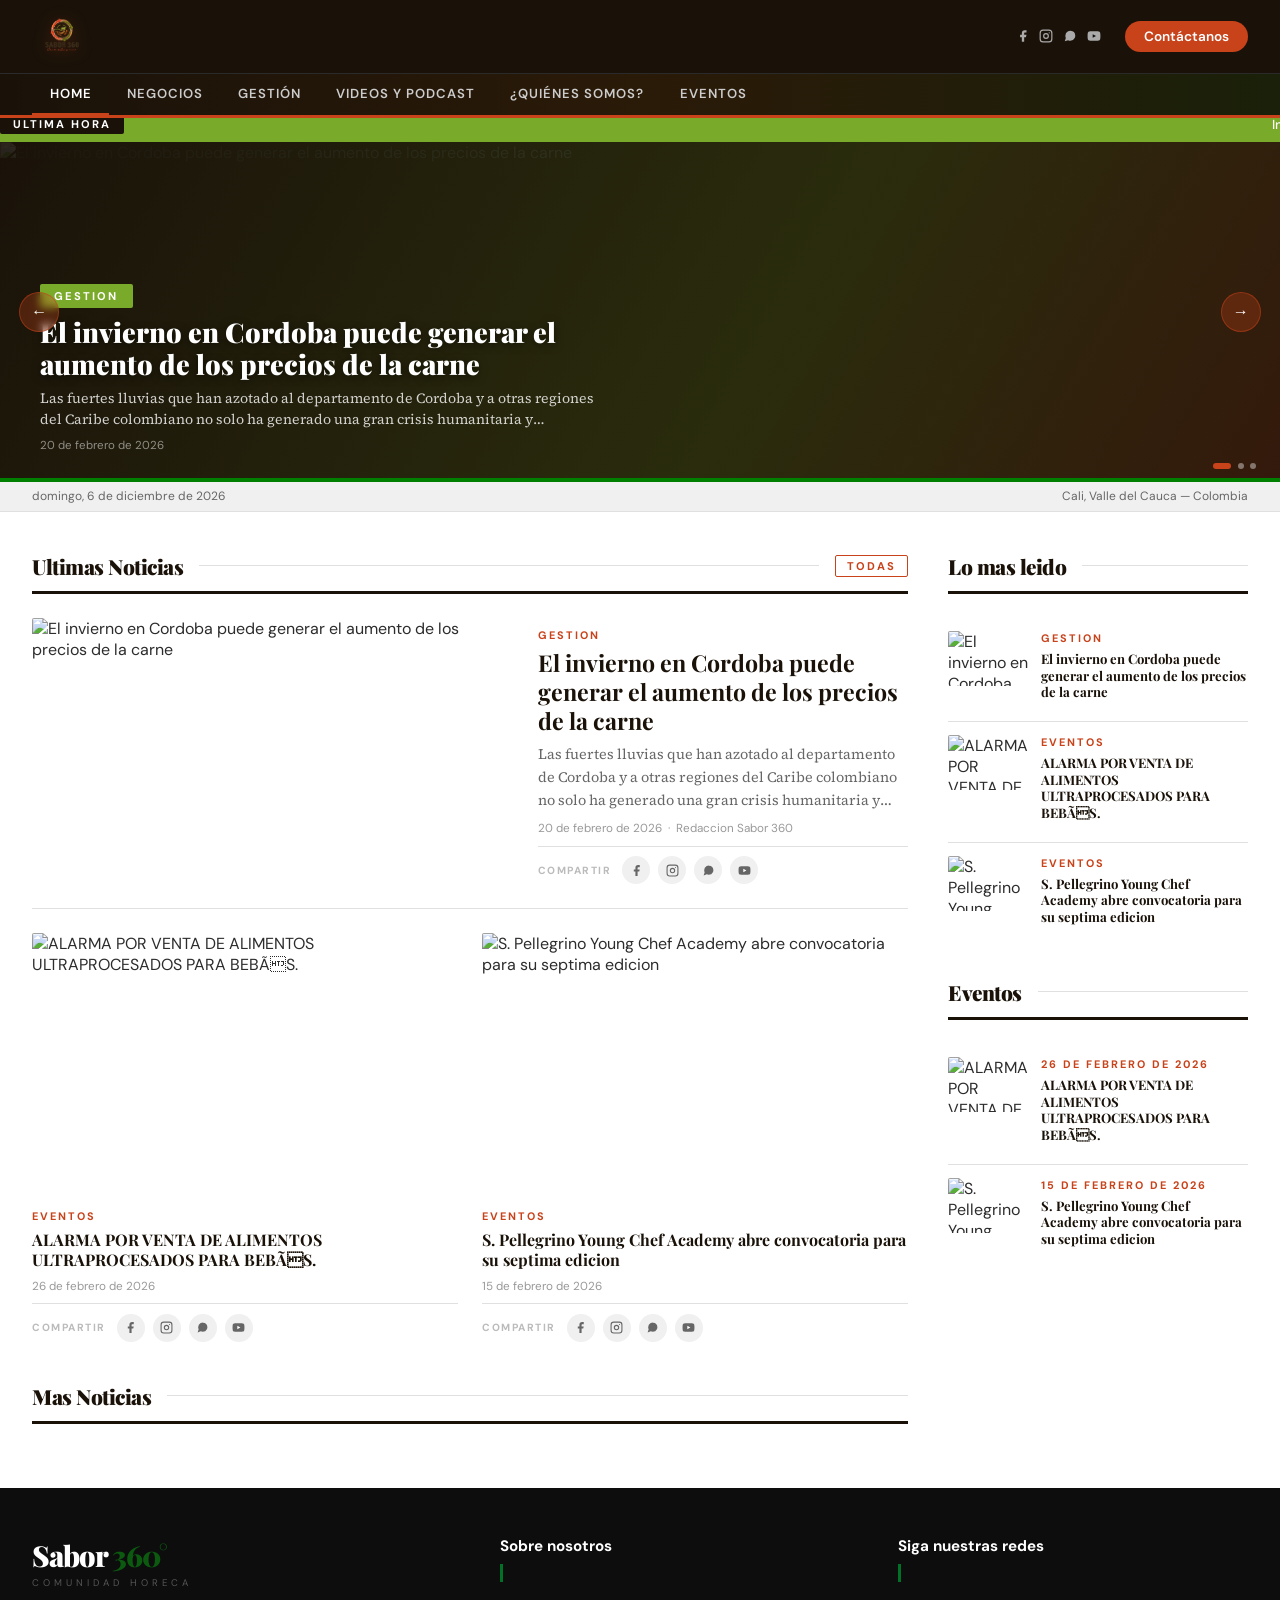
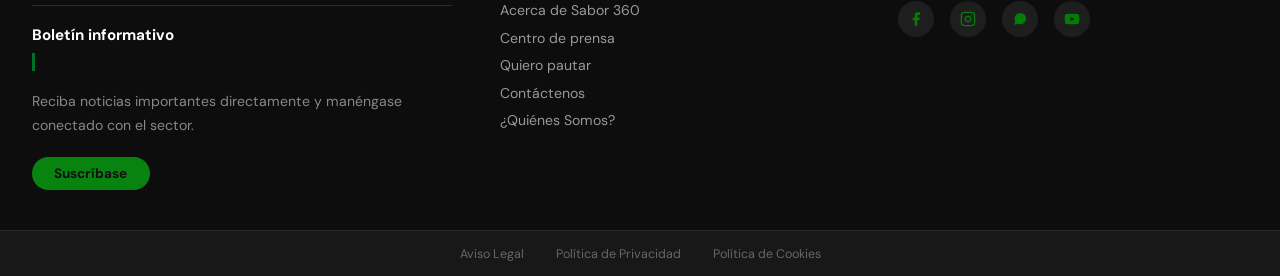
==== commit 6d7bd279: "resmastirazar" ====
--- a/index.html
+++ b/index.html
@@ -39,7 +39,7 @@
             <ul class="nav-links" id="navLinks">
                 <li><a href="#" onclick="showSection('home');return false;" class="active" data-sec="home">Home</a></li>
                 <li><a href="#" onclick="filterCat('negocios');return false;" data-sec="home" data-cat="negocios">Negocios</a></li>
-                <li><a href="#" onclick="filterCat('gestion');return false;" data-sec="home" data-cat="gestion">Gesti&oacute;n</a></li>
+                <li><a href="#" on:wq!click="filterCat('gestion');return false;" data-sec="home" data-cat="gestion">Gesti&oacute;n</a></li>
                 <li><a href="#" onclick="showSection('videos');return false;" data-sec="videos">Videos y Podcast</a></li>
                 <li><a href="#" onclick="showSection('quienes');return false;" data-sec="quienes">&iquest;Qui&eacute;nes Somos?</a></li>
                 <li><a href="#" onclick="filterCat('eventos');return false;" data-sec="home" data-cat="eventos">Eventos</a></li>
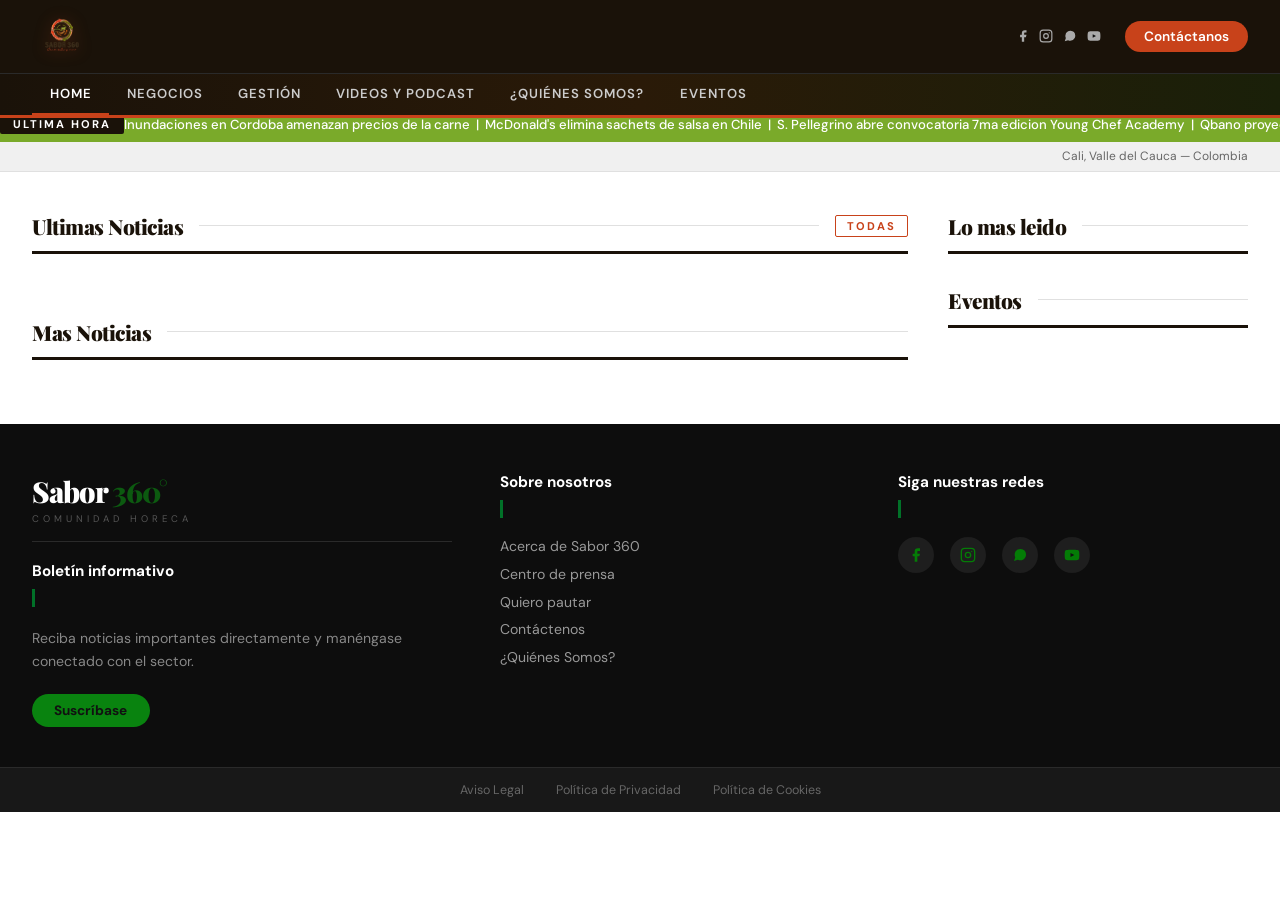
==== commit ac2b28a7: "fixed target blank for media header links" ====
--- a/index.html
+++ b/index.html
@@ -13,21 +13,20 @@
 <!-- HEADER -->
 <header>
     <div class="header-top">
-        <a class="logo-area" href="#" onclick="goHome()">
+        <a class="logo-area" href="index.html">
             <img src="img/logo.png" alt="Sabor 360" class="logo-img">
         </a>
         <div class="header-actions">
             <div class="header-social">
-                <a href="https://www.facebook.com/chef.antonio.a" title="Facebook">
+                <a href="https://www.facebook.com/chef.antonio.a" title="Facebook" target="_blank">
                     <svg width="14" height="14" fill="currentColor" viewBox="0 0 24 24"><path d="M18 2h-3a5 5 0 0 0-5 5v3H7v4h3v8h4v-8h3l1-4h-4V7a1 1 0 0 1 1-1h3z"/></svg>
                 </a>
-                <a href="https://www.instagram.com/sabor.360._" title="Instagram">
+                <a href="https://www.instagram.com/sabor.360._" title="Instagram" target="_blank">
                     <svg width="14" height="14" fill="none" stroke="currentColor" stroke-width="2" viewBox="0 0 24 24"><rect x="2" y="2" width="20" height="20" rx="5"/><circle cx="12" cy="12" r="4"/><circle cx="17.5" cy="6.5" r="1" fill="currentColor" stroke="none"/></svg>
                 </a>
-                <a href="#" title="WhatsApp">
-                    <svg width="14" height="14" fill="currentColor" viewBox="0 0 24 24"><path d="M21 11.5a8.38 8.38 0 0 1-.9 3.8 8.5 8.5 0 0 1-7.6 4.7 8.38 8.38 0 0 1-3.8-.9L3 21l1.9-5.7a8.38 8.38 0 0 1-.9-3.8 8.5 8.5 0 0 1 4.7-7.6 8.38 8.38 0 0 1 3.8-.9h.5a8.48 8.48 0 0 1 8 8v.5z"/></svg>
-                </a>
-                <a href="https://www.youtube.com/channel/UCkBqRKoYbaAb3osKBJeH33Q" title="YouTube">
+                <a href="https://wa.me/573001234567" title="WhatsApp" target="_blank">
+                    <svg width="14" height="14" fill="currentColor" viewBox="0 0 24 24"><path d="M21 11.5a8.38 8.38 0 0 1-.9 3.8 8.5 8.5 0 0 1-7.6 4.7 8.38 8.38 0 0 1-3.8-.9L3 21l1.9-5.7a8.38 8.38 0 0 1-.9-3.8 8.5 8.5 0 0 1 4.7-7.6 8.38 8.38 0 0 1 3.8-.9h.5a8.48 8.48  0 0 1 8 8v.5z"/></svg>
+                <a href="https://www.youtube.com/channel/UCkBqRKoYbaAb3osKBJeH33Q" title="YouTube" target="_blank">
                     <svg width="14" height="14" fill="currentColor" viewBox="0 0 24 24"><path d="M22.54 6.42a2.78 2.78 0 0 0-1.95-1.96C18.88 4 12 4 12 4s-6.88 0-8.59.46a2.78 2.78 0 0 0-1.95 1.96A29 29 0 0 0 1 12a29 29 0 0 0 .46 5.58A2.78 2.78 0 0 0 3.41 19.6C5.12 20 12 20 12 20s6.88 0 8.59-.46a2.78 2.78 0 0 0 1.95-1.95A29 29 0 0 0 23 12a29 29 0 0 0-.46-5.58z"/><polygon points="9.75 15.02 15.5 12 9.75 8.98 9.75 15.02" fill="#111"/></svg>
                 </a>
             </div>
@@ -37,12 +36,12 @@
     <nav>
         <div class="nav-inner">
             <ul class="nav-links" id="navLinks">
-                <li><a href="#" onclick="showSection('home');return false;" class="active" data-sec="home">Home</a></li>
-                <li><a href="#" onclick="filterCat('negocios');return false;" data-sec="home" data-cat="negocios">Negocios</a></li>
-                <li><a href="#" on:wq!click="filterCat('gestion');return false;" data-sec="home" data-cat="gestion">Gesti&oacute;n</a></li>
-                <li><a href="#" onclick="showSection('videos');return false;" data-sec="videos">Videos y Podcast</a></li>
-                <li><a href="#" onclick="showSection('quienes');return false;" data-sec="quienes">&iquest;Qui&eacute;nes Somos?</a></li>
-                <li><a href="#" onclick="filterCat('eventos');return false;" data-sec="home" data-cat="eventos">Eventos</a></li>
+                <li><a href="index.html" class="active" data-sec="home">Home</a></li>
+                <li><a href="index.html?cat=negocios" data-cat="negocios">Negocios</a></li>
+                <li><a href="index.html?cat=gestion" data-cat="gestion">Gesti&oacute;n</a></li>
+                <li><a href="podcast.html">Videos y Podcast</a></li>
+                <li><a href="quienes.html">&iquest;Qui&eacute;nes Somos?</a></li>
+                <li><a href="index.html?cat=eventos" data-cat="eventos">Eventos</a></li>
             </ul>
             <button class="menu-toggle" onclick="toggleMenu()" aria-label="Menu">
                 <span></span><span></span><span></span>
@@ -112,232 +111,8 @@
 </div>
 
 <!-- ARTICLE PAGE -->
-<div id="page-article">
+<div id="page-article" style="display:none;">
     <div class="article-page" id="articleContent"></div>
-</div>
-
-<!-- VIDEOS Y PODCAST PAGE -->
-<div id="page-videos">
-    <div class="extra-page-hero">
-        <h1>Videos y <span>Podcast</span></h1>
-        <p>Contenido audiovisual sobre gastronom&iacute;a colombiana, tendencias HORECA y entrevistas con l&iacute;deres culinarios.</p>
-    </div>
-    <div class="extra-tabs-bar">
-        <button class="extra-tab-btn active" onclick="switchTab('videos', this)">&#9654; Videos</button>
-        <button class="extra-tab-btn" onclick="switchTab('podcast', this)">&#127908; Podcast</button>
-    </div>
-
-    <!-- TAB VIDEOS -->
-    <div class="extra-tab-content active" id="tab-videos">
-        <div class="extra-section">
-            <div class="section-header">
-                <h2>Video Destacado</h2>
-                <div class="section-line"></div>
-            </div>
-            <div class="vid-featured">
-                <div class="vid-embed" id="featuredVideoEmbed" data-videoid="TLCqabPNTLA">
-                    <div class="vid-placeholder" onclick="playVideo(this, 'TLCqabPNTLA', true)">
-                        <img src="https://img.youtube.com/vi/TLCqabPNTLA/maxresdefault.jpg" alt="Canal Sabor 360" class="vid-thumb-img" style="width:100%;height:100%;object-fit:cover;display:block;">
-                        <div class="vid-play-overlay">
-                            <div class="vid-play-btn">&#9654;</div>
-                        </div>
-                    </div>
-                </div>
-                <div class="vid-featured-info">
-                    <span class="vid-badge">Destacado</span>
-                    <h3>Canal Oficial Sabor 360 en YouTube</h3>
-                    <p>Explora todos nuestros videos sobre gastronom&iacute;a colombiana, recetas, entrevistas con chefs y tendencias HORECA desde el Valle del Cauca.</p>
-                    <a href="https://www.youtube.com/channel/UCkBqRKoYbaAb3osKBJeH33Q" target="_blank" class="vid-yt-btn">
-                        &#9654; Ver Canal en YouTube
-                    </a>
-                </div>
-            </div>
-
-            <div class="section-header" style="margin-top:2.5rem;">
-                <h2>Mas Videos</h2>
-                <div class="section-line"></div>
-            </div>
-            <div class="vid-grid">
-                <div class="vid-card">
-                    <div class="vid-thumb-wrap" data-videoid="QgIXLpEwuLM">
-                        <div class="vid-placeholder" onclick="playVideo(this, 'QgIXLpEwuLM', false)">
-                            <img src="https://img.youtube.com/vi/QgIXLpEwuLM/mqdefault.jpg" alt="Como abrir un coco" class="vid-thumb-img" style="width:100%;height:100%;object-fit:cover;display:block;">
-                            <div class="vid-play-overlay"><div class="vid-play-btn small">&#9654;</div></div>
-                        </div>
-                    </div>
-                    <div class="vid-card-info">
-                        <span class="vid-badge">T&eacute;cnicas</span>
-                        <h3>C&oacute;mo abrir un coco</h3>
-                        <p>F&aacute;cil y r&aacute;pido.</p>
-                    </div>
-                </div>
-                <div class="vid-card">
-                    <div class="vid-thumb-wrap" data-videoid="ZeE7Wisrc6o">
-                        <div class="vid-placeholder" onclick="playVideo(this, 'ZeE7Wisrc6o', false)">
-                            <img src="https://img.youtube.com/vi/ZeE7Wisrc6o/mqdefault.jpg" alt="Como cortar una sandia" class="vid-thumb-img" style="width:100%;height:100%;object-fit:cover;display:block;">
-                            <div class="vid-play-overlay"><div class="vid-play-btn small">&#9654;</div></div>
-                        </div>
-                    </div>
-                    <div class="vid-card-info">
-                        <span class="vid-badge">T&eacute;cnicas</span>
-                        <h3>C&oacute;mo cortar una sand&iacute;a</h3>
-                        <p>Aprende la t&eacute;cnica correcta para estabilizar y cortar frutas grandes de forma segura.</p>
-                    </div>
-                </div>
-                <div class="vid-card">
-                    <div class="vid-thumb-wrap" data-videoid="ybwSqqDtZeM">
-                        <div class="vid-placeholder" onclick="playVideo(this, 'ybwSqqDtZeM', false)">
-                            <img src="https://img.youtube.com/vi/ybwSqqDtZeM/mqdefault.jpg" alt="El Mejor Chef" class="vid-thumb-img" style="width:100%;height:100%;object-fit:cover;display:block;">
-                            <div class="vid-play-overlay"><div class="vid-play-btn small">&#9654;</div></div>
-                        </div>
-                    </div>
-                    <div class="vid-card-info">
-                        <span class="vid-badge">T&eacute;cnicas</span>
-                        <h3>El Mejor Chef de cada Pa&iacute;s TOPS</h3>
-                        <p>Los mejores cocineros de M&eacute;xico, Colombia y Espa&ntilde;a participan en programas como MasterChef.</p>
-                    </div>
-                </div>
-                <div class="vid-card">
-                    <div class="vid-thumb-wrap" data-videoid="CzWo9ariWmc">
-                        <div class="vid-placeholder" onclick="playVideo(this, 'CzWo9ariWmc', false)">
-                            <img src="https://img.youtube.com/vi/CzWo9ariWmc/mqdefault.jpg" alt="Croquetas de Tamal" class="vid-thumb-img" style="width:100%;height:100%;object-fit:cover;display:block;">
-                            <div class="vid-play-overlay"><div class="vid-play-btn small">&#9654;</div></div>
-                        </div>
-                    </div>
-                    <div class="vid-card-info">
-                        <span class="vid-badge">T&eacute;cnicas</span>
-                        <h3>Croquetas de Tamal de Pipi&aacute;n</h3>
-                        <p>Congreso Gastron&oacute;mico de Popayn.</p>
-                    </div>
-                </div>
-            </div>
-        </div>
-    </div>
-
-    <!-- TAB PODCAST -->
-    <div class="extra-tab-content" id="tab-podcast">
-        <div class="extra-section">
-            <div class="pod-banner">
-                <div>
-                    <h2>Sabor 360 Podcast</h2>
-                    <p>Conversaciones profundas sobre gastronom&iacute;a, negocios HORECA, tendencias culinarias y los protagonistas que transforman la cocina colombiana. Disponible en todas las plataformas.</p>
-                </div>
-                <div class="pod-platforms">
-                    <a href="#" class="pod-plat-btn">&#127925; Escuchar en Spotify</a>
-                    <a href="https://www.youtube.com/channel/UCkBqRKoYbaAb3osKBJeH33Q" target="_blank" class="pod-plat-btn pod-yt">&#9654; Ver en YouTube</a>
-                </div>
-            </div>
-            <div class="section-header">
-                <h2>Episodios Recientes</h2>
-                <div class="section-line"></div>
-            </div>
-            <div class="pod-list">
-                <div class="pod-card">
-                    <img src="https://images.unsplash.com/photo-1414235077428-338989a2e8c0?w=200&h=140&fit=crop" alt="Ep1">
-                    <div class="pod-info">
-                        <div class="pod-num">Episodio 01 &middot; 14 Feb 2026</div>
-                        <div class="pod-title">S. Pellegrino Young Chef: el futuro de la alta cocina</div>
-                        <div class="pod-desc">Conversamos con chefs colombianos participantes del concurso mas importante para jovenes talentos culinarios.</div>
-                        <div class="pod-meta">&#9201; 45 min &middot; Sabor 360</div>
-                    </div>
-                    <a href="https://www.youtube.com/channel/UCkBqRKoYbaAb3osKBJeH33Q" target="_blank" class="pod-play">&#9654;</a>
-                </div>
-                <div class="pod-card">
-                    <img src="https://images.unsplash.com/photo-1466637574441-749b8f19452f?w=200&h=140&fit=crop" alt="Ep2">
-                    <div class="pod-info">
-                        <div class="pod-num">Episodio 02 &middot; 10 Feb 2026</div>
-                        <div class="pod-title">Gastronom&iacute;a Regenerativa con el Chef Carlos Yanguas</div>
-                        <div class="pod-desc">El chef vallecaucano nos habla sobre como la trazabilidad del productor al plato esta transformando la cocina colombiana.</div>
-                        <div class="pod-meta">&#9201; 52 min &middot; Sabor 360</div>
-                    </div>
-                    <a href="https://www.youtube.com/channel/UCkBqRKoYbaAb3osKBJeH33Q" target="_blank" class="pod-play">&#9654;</a>
-                </div>
-                <div class="pod-card">
-                    <img src="https://images.unsplash.com/photo-1504674900247-0877df9cc836?w=200&h=140&fit=crop" alt="Ep3">
-                    <div class="pod-info">
-                        <div class="pod-num">Episodio 03 &middot; 5 Feb 2026</div>
-                        <div class="pod-title">Como sobrevivir al alza del precio de la carne</div>
-                        <div class="pod-desc">Estrategias practicas para restaurantes y negocios HORECA ante la presion de costos en proteinas.</div>
-                        <div class="pod-meta">&#9201; 38 min &middot; Sabor 360</div>
-                    </div>
-                    <a href="https://www.youtube.com/channel/UCkBqRKoYbaAb3osKBJeH33Q" target="_blank" class="pod-play">&#9654;</a>
-                </div>
-                <div class="pod-card">
-                    <img src="https://images.unsplash.com/photo-1550547660-d9450f859349?w=200&h=140&fit=crop" alt="Ep4">
-                    <div class="pod-info">
-                        <div class="pod-num">Episodio 04 &middot; 28 Ene 2026</div>
-                        <div class="pod-title">Franquicias colombianas: el caso Qbano</div>
-                        <div class="pod-desc">Analisis del modelo de franquicia en la industria de comida rapida colombiana y las claves de su exito.</div>
-                        <div class="pod-meta">&#9201; 41 min &middot; Sabor 360</div>
-                    </div>
-                    <a href="https://www.youtube.com/channel/UCkBqRKoYbaAb3osKBJeH33Q" target="_blank" class="pod-play">&#9654;</a>
-                </div>
-            </div>
-        </div>
-    </div>
-</div>
-
-<!-- QUIENES SOMOS PAGE -->
-<div id="page-quienes">
-    <div class="qs-hero-section">
-        <h1>Sabor 360</h1>
-        <h2>Somos El Ecosistema Gastron&oacute;mico de Colombia</h2>
-        <p class="qs-hero-quote">"&iquest;Sab&iacute;as que la gastronom&iacute;a no es solo comida, sino el motor cultural y econ&oacute;mico m&aacute;s din&aacute;mico de nuestra regi&oacute;n? Sin embargo, falta un espacio que conecte la t&eacute;cnica, la cultura, la nutrici&oacute;n y la historia en un solo ecosistema digital profesional. Bienvenidos a Sabor 360."</p>
-    </div>
-
-    <div class="qs-body">
-        <div class="qs-block">
-            <div class="qs-block-icon">&#128241;</div>
-            <div class="qs-block-text">
-                <h3>Visi&oacute;n</h3>
-                <p>"Queremos ser el medio multiplataforma (Instagram, TikTok, YouTube, Facebook) dise&ntilde;ado para ser el referente absoluto de la industria. No solo hablamos de comida; somos una central de contenidos con equipo t&eacute;cnico de alto nivel &mdash;c&aacute;maras, editores, sonidistas&mdash; puestos al servicio de la narrativa gastron&oacute;mica."</p>
-            </div>
-        </div>
-
-        <div class="qs-block">
-            <div class="qs-block-icon">&#127775;</div>
-            <div class="qs-block-text">
-                <h3>Dream Team y Contenido</h3>
-                <p>"Somos una comunidad con referentes como el <strong>Chef Carlos Yanguas</strong> en nuestro podcast semanal, la <strong>chef Catalina V&eacute;lez</strong>, la <strong>nutricionista Camila Duque</strong> entre otros. Nuestra agenda es total: desde el pulso de las noticias diarias y lanzamientos, eventos, hasta la profundidad de la cultura gastron&oacute;mica, el mundo del Sommelier, el barista y el turismo gastron&oacute;mico."</p>
-            </div>
-        </div>
-
-        <div class="qs-brand-note">
-            <p>Sabor360 es una marca de <strong>Televicentro del Valle SAS</strong>, empresa de multimedia con m&aacute;s de 40 a&ntilde;os en la industria audiovisual colombiana.</p>
-        </div>
-
-        <div class="qs-team-title">
-            <span class="qs-overline">Las personas detr&aacute;s</span>
-            <h3>Nuestro Equipo</h3>
-        </div>
-        <div class="qs-team-grid">
-            <div class="qs-team-card">
-                <img src="img/chef.jpg" alt="Chef Carlos Yanguas">
-                <h4>Chef Carlos Yanguas</h4>
-                <span class="qs-role">Chef Ejecutivo &amp; Co-fundador</span>
-                <p>Pionero de la Gastronom&iacute;a Regenerativa en el Valle del Cauca con m&aacute;s de 15 a&ntilde;os en la alta cocina colombiana.</p>
-            </div>
-            <div class="qs-team-card">
-                <img src="img/mujer.jpg" alt="Camila Duque">
-                <h4>Camila Duque</h4>
-                <span class="qs-role">Nutricionista &amp; Editora</span>
-                <p>Especialista en nutrici&oacute;n funcional y gastronom&iacute;a saludable, conectando ciencia y experiencia culinaria.</p>
-            </div>
-            <div class="qs-team-card">
-                <img src="img/mujerchef.jpeg" alt="Catalina Velez">
-                <h4>Chef Catalina V&eacute;lez</h4>
-                <span class="qs-role">Chef &amp; Colaboradora</span>
-                <p>Referente de la cocina colombiana moderna, con presencia constante en nuestro podcast y contenido en redes.</p>
-            </div>
-        </div>
-
-        <div class="qs-cifras">
-            <div><span class="qs-num">40+</span><span class="qs-label">A&ntilde;os en medios</span></div>
-            <div><span class="qs-num">500+</span><span class="qs-label">Art&iacute;culos publicados</span></div>
-            <div><span class="qs-num">15k+</span><span class="qs-label">Lectores mensuales</span></div>
-            <div><span class="qs-num">50+</span><span class="qs-label">Episodios de podcast</span></div>
-        </div>
-    </div>
 </div>
 
 <!-- FOOTER -->
@@ -360,7 +135,7 @@
                 <li><a href="#">Centro de prensa</a></li>
                 <li><a href="#">Quiero pautar</a></li>
                 <li><a href="#">Cont&aacute;ctenos</a></li>
-                <li><a href="#" onclick="showSection('quienes');return false;">&iquest;Qui&eacute;nes Somos?</a></li>
+                <li><a href="quienes.html">&iquest;Qui&eacute;nes Somos?</a></li>
             </ul>
         </div>
         <div class="footer-col">
@@ -380,6 +155,25 @@
         <a href="#">Pol&iacute;tica de Cookies</a>
     </div>
 </footer>
+
+<script>
+// ── Leer parámetro ?cat= de la URL para activar filtro al cargar ──
+window.addEventListener('DOMContentLoaded', function () {
+    const params = new URLSearchParams(window.location.search);
+    const cat = params.get('cat');
+    if (cat && typeof filterCat === 'function') {
+        filterCat(cat);
+        // Marcar enlace activo en el nav
+        document.querySelectorAll('.nav-links a[data-cat]').forEach(a => {
+            if (a.dataset.cat === cat) a.classList.add('active');
+        });
+    }
+});
+
+function toggleMenu() {
+    document.getElementById('navLinks').classList.toggle('open');
+}
+</script>
 <script src="script.js"></script>
 </body>
 </html>
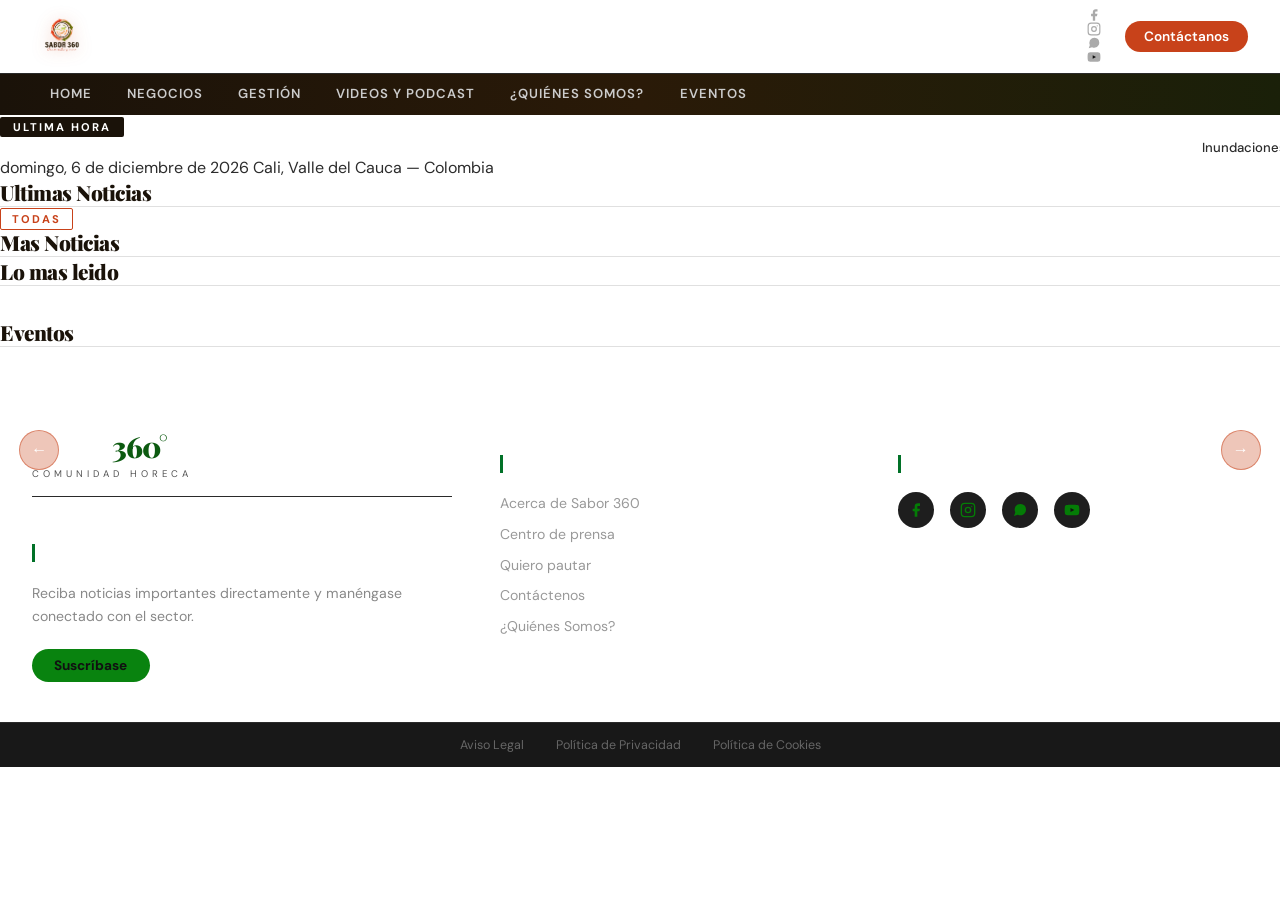
==== commit 6f8f9d8f: "Modularize project into css/, js/, partials/ for scalability Split monolithic styles.css and script." ====
--- a/index.html
+++ b/index.html
@@ -6,69 +6,35 @@
     <title>Sabor 360 - Gastronomia Colombiana</title>
     <link rel="preconnect" href="https://fonts.googleapis.com">
     <link href="https://fonts.googleapis.com/css2?family=Playfair+Display:wght@700;900&family=Source+Serif+4:wght@300;400;600&family=DM+Sans:wght@400;500;600&display=swap" rel="stylesheet">
-    <link rel="stylesheet" href="styles.css">
+    <link rel="stylesheet" href="css/main.css">
+
+    <meta name="description" content="Noticias gastronómicas y comunidad HORECA en Colombia">
+    <meta name="keywords" content="gastronomía, Colombia, restaurantes, HORECA, noticias">
+    <meta name="author" content="Sabor 360">
+    <meta name="robots" content="index, follow">
 </head>
-<body>
+<body data-page="home">
 
-<!-- HEADER -->
-<header>
-    <div class="header-top">
-        <a class="logo-area" href="index.html">
-            <img src="img/logo.png" alt="Sabor 360" class="logo-img">
-        </a>
-        <div class="header-actions">
-            <div class="header-social">
-                <a href="https://www.facebook.com/chef.antonio.a" title="Facebook" target="_blank">
-                    <svg width="14" height="14" fill="currentColor" viewBox="0 0 24 24"><path d="M18 2h-3a5 5 0 0 0-5 5v3H7v4h3v8h4v-8h3l1-4h-4V7a1 1 0 0 1 1-1h3z"/></svg>
-                </a>
-                <a href="https://www.instagram.com/sabor.360._" title="Instagram" target="_blank">
-                    <svg width="14" height="14" fill="none" stroke="currentColor" stroke-width="2" viewBox="0 0 24 24"><rect x="2" y="2" width="20" height="20" rx="5"/><circle cx="12" cy="12" r="4"/><circle cx="17.5" cy="6.5" r="1" fill="currentColor" stroke="none"/></svg>
-                </a>
-                <a href="https://wa.me/573001234567" title="WhatsApp" target="_blank">
-                    <svg width="14" height="14" fill="currentColor" viewBox="0 0 24 24"><path d="M21 11.5a8.38 8.38 0 0 1-.9 3.8 8.5 8.5 0 0 1-7.6 4.7 8.38 8.38 0 0 1-3.8-.9L3 21l1.9-5.7a8.38 8.38 0 0 1-.9-3.8 8.5 8.5 0 0 1 4.7-7.6 8.38 8.38 0 0 1 3.8-.9h.5a8.48 8.48  0 0 1 8 8v.5z"/></svg>
-                <a href="https://www.youtube.com/channel/UCkBqRKoYbaAb3osKBJeH33Q" title="YouTube" target="_blank">
-                    <svg width="14" height="14" fill="currentColor" viewBox="0 0 24 24"><path d="M22.54 6.42a2.78 2.78 0 0 0-1.95-1.96C18.88 4 12 4 12 4s-6.88 0-8.59.46a2.78 2.78 0 0 0-1.95 1.96A29 29 0 0 0 1 12a29 29 0 0 0 .46 5.58A2.78 2.78 0 0 0 3.41 19.6C5.12 20 12 20 12 20s6.88 0 8.59-.46a2.78 2.78 0 0 0 1.95-1.95A29 29 0 0 0 23 12a29 29 0 0 0-.46-5.58z"/><polygon points="9.75 15.02 15.5 12 9.75 8.98 9.75 15.02" fill="#111"/></svg>
-                </a>
-            </div>
-            <a href="https://www.instagram.com/sabor.360._" class="btn-suscribirse">Cont&aacute;ctanos</a>
+<div data-partial="header"></div>
+
+<div id="page-home">
+    <div class="ticker-bar">
+        <span class="ticker-label">Ultima hora</span>
+        <div class="ticker-inner">
+            <span class="ticker-content">
+                Inundaciones en Cordoba amenazan precios de la carne &nbsp;|&nbsp;
+                McDonald's elimina sachets de salsa en Chile &nbsp;|&nbsp;
+                S. Pellegrino abre convocatoria 7ma edicion Young Chef Academy &nbsp;|&nbsp;
+                Qbano proyecta crecimiento de doble digito en 2026 &nbsp;|&nbsp;
+                Nuevo decreto Salario Minimo en debate
+            </span>
         </div>
     </div>
-    <nav>
-        <div class="nav-inner">
-            <ul class="nav-links" id="navLinks">
-                <li><a href="index.html" class="active" data-sec="home">Home</a></li>
-                <li><a href="index.html?cat=negocios" data-cat="negocios">Negocios</a></li>
-                <li><a href="index.html?cat=gestion" data-cat="gestion">Gesti&oacute;n</a></li>
-                <li><a href="podcast.html">Videos y Podcast</a></li>
-                <li><a href="quienes.html">&iquest;Qui&eacute;nes Somos?</a></li>
-                <li><a href="index.html?cat=eventos" data-cat="eventos">Eventos</a></li>
-            </ul>
-            <button class="menu-toggle" onclick="toggleMenu()" aria-label="Menu">
-                <span></span><span></span><span></span>
-            </button>
-        </div>
-    </nav>
-</header>
-
-<!-- HOME PAGE -->
-<div id="page-home">
-<div class="ticker-bar">
-    <span class="ticker-label">Ultima hora</span>
-    <div class="ticker-inner">
-        <span class="ticker-content">
-            Inundaciones en Cordoba amenazan precios de la carne &nbsp;|&nbsp;
-            McDonald's elimina sachets de salsa en Chile &nbsp;|&nbsp;
-            S. Pellegrino abre convocatoria 7ma edicion Young Chef Academy &nbsp;|&nbsp;
-            Qbano proyecta crecimiento de doble digito en 2026 &nbsp;|&nbsp;
-            Nuevo decreto Salario Minimo en debate
-        </span>
-    </div>
-</div>
 
     <section class="slider-section">
         <div class="slider-track" id="sliderTrack"></div>
-        <button class="slider-btn prev" onclick="slidePrev()">&#8592;</button>
-        <button class="slider-btn next" onclick="slideNext()">&#8594;</button>
+        <button class="slider-btn prev">&#8592;</button>
+        <button class="slider-btn next">&#8594;</button>
         <div class="slider-dots" id="sliderDots"></div>
     </section>
 
@@ -110,70 +76,12 @@
     </div>
 </div>
 
-<!-- ARTICLE PAGE -->
 <div id="page-article" style="display:none;">
     <div class="article-page" id="articleContent"></div>
 </div>
 
-<!-- FOOTER -->
-<footer>
-    <div class="footer-main">
-        <div class="footer-col">
-            <div class="footer-logo-text">Sabor <span>360&deg;</span></div>
-            <span class="footer-logo-tag">Comunidad HORECA</span>
-            <div class="footer-divider"></div>
-            <h4>Bolet&iacute;n informativo</h4>
-            <span class="footer-col-line"></span>
-            <p>Reciba noticias importantes directamente y man&eacute;ngase conectado con el sector.</p>
-            <a href="#" class="btn-footer-sub">Suscr&iacute;base</a>
-        </div>
-        <div class="footer-col">
-            <h4>Sobre nosotros</h4>
-            <span class="footer-col-line"></span>
-            <ul class="footer-links">
-                <li><a href="#">Acerca de Sabor 360</a></li>
-                <li><a href="#">Centro de prensa</a></li>
-                <li><a href="#">Quiero pautar</a></li>
-                <li><a href="#">Cont&aacute;ctenos</a></li>
-                <li><a href="quienes.html">&iquest;Qui&eacute;nes Somos?</a></li>
-            </ul>
-        </div>
-        <div class="footer-col">
-            <h4>Siga nuestras redes</h4>
-            <span class="footer-col-line"></span>
-            <div class="footer-social">
-                <a href="https://www.facebook.com/chef.antonio.a" title="Facebook"><svg width="16" height="16" fill="currentColor" viewBox="0 0 24 24"><path d="M18 2h-3a5 5 0 0 0-5 5v3H7v4h3v8h4v-8h3l1-4h-4V7a1 1 0 0 1 1-1h3z"/></svg></a>
-                <a href="https://www.instagram.com/sabor.360._" title="Instagram"><svg width="16" height="16" fill="none" stroke="currentColor" stroke-width="2" viewBox="0 0 24 24"><rect x="2" y="2" width="20" height="20" rx="5" ry="5"/><circle cx="12" cy="12" r="4"/><circle cx="17.5" cy="6.5" r="1" fill="currentColor" stroke="none"/></svg></a>
-                <a href="#" title="WhatsApp"><svg width="16" height="16" fill="currentColor" viewBox="0 0 24 24"><path d="M21 11.5a8.38 8.38 0 0 1-.9 3.8 8.5 8.5 0 0 1-7.6 4.7 8.38 8.38 0 0 1-3.8-.9L3 21l1.9-5.7a8.38 8.38 0 0 1-.9-3.8 8.5 8.5 0 0 1 4.7-7.6 8.38 8.38 0 0 1 3.8-.9h.5a8.48 8.48 0 0 1 8 8v.5z"/></svg></a>
-                <a href="https://www.youtube.com/channel/UCkBqRKoYbaAb3osKBJeH33Q" title="YouTube"><svg width="16" height="16" fill="currentColor" viewBox="0 0 24 24"><path d="M22.54 6.42a2.78 2.78 0 0 0-1.95-1.96C18.88 4 12 4 12 4s-6.88 0-8.59.46a2.78 2.78 0 0 0-1.95 1.96A29 29 0 0 0 1 12a29 29 0 0 0 .46 5.58A2.78 2.78 0 0 0 3.41 19.6C5.12 20 12 20 12 20s6.88 0 8.59-.46a2.78 2.78 0 0 0 1.95-1.95A29 29 0 0 0 23 12a29 29 0 0 0-.46-5.58z"/><polygon points="9.75 15.02 15.5 12 9.75 8.98 9.75 15.02" fill="#111"/></svg></a>
-            </div>
-        </div>
-    </div>
-    <div class="footer-bottom">
-        <a href="#">Aviso Legal</a>
-        <a href="#">Pol&iacute;tica de Privacidad</a>
-        <a href="#">Pol&iacute;tica de Cookies</a>
-    </div>
-</footer>
+<div data-partial="footer"></div>
 
-<script>
-// ── Leer parámetro ?cat= de la URL para activar filtro al cargar ──
-window.addEventListener('DOMContentLoaded', function () {
-    const params = new URLSearchParams(window.location.search);
-    const cat = params.get('cat');
-    if (cat && typeof filterCat === 'function') {
-        filterCat(cat);
-        // Marcar enlace activo en el nav
-        document.querySelectorAll('.nav-links a[data-cat]').forEach(a => {
-            if (a.dataset.cat === cat) a.classList.add('active');
-        });
-    }
-});
-
-function toggleMenu() {
-    document.getElementById('navLinks').classList.toggle('open');
-}
-</script>
-<script src="script.js"></script>
+<script type="module" src="js/main.js"></script>
 </body>
-</html>+</html>
--- a/css/main.css
+++ b/css/main.css
@@ -0,0 +1,27 @@
+/* ========================
+   Sabor 360 · Main stylesheet
+   Orden de carga: base → layout → componentes → páginas → responsive
+======================== */
+
+@import url('base/reset.css');
+
+@import url('layout/page.css');
+
+@import url('components/header.css');
+@import url('components/footer.css');
+@import url('components/date-bar.css');
+@import url('components/slider.css');
+@import url('components/ticker.css');
+@import url('components/section-header.css');
+@import url('components/news-grid.css');
+@import url('components/share-bar.css');
+@import url('components/sidebar.css');
+@import url('components/page-hero.css');
+@import url('components/tabs.css');
+
+@import url('pages/article.css');
+@import url('pages/video.css');
+@import url('pages/podcast.css');
+@import url('pages/quienes.css');
+
+@import url('base/responsive.css');
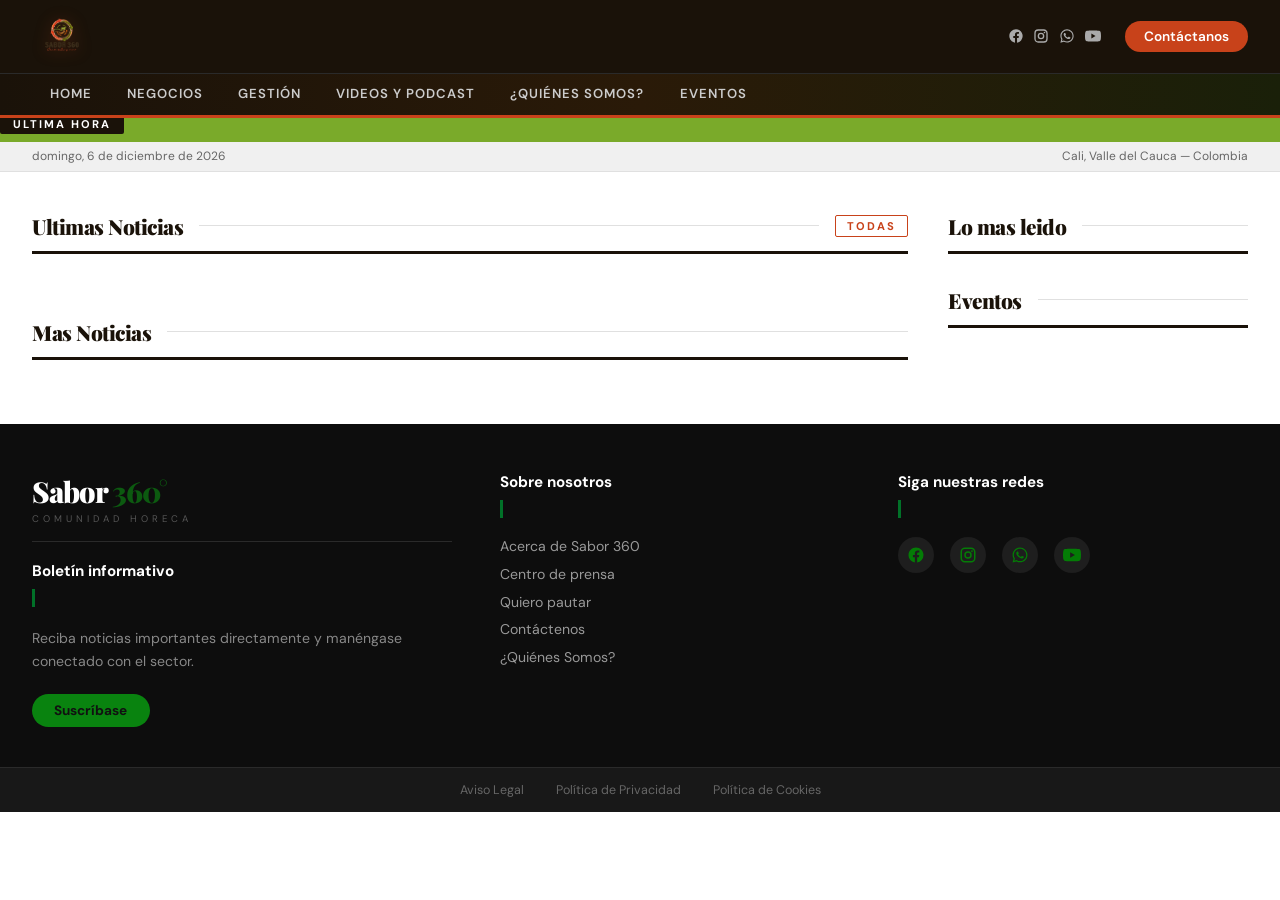
==== commit 4c9b7019: "Editorial post page, prerender pipeline, brand icons, mobile polish - Refactor post page to BEM edit" ====
--- a/index.html
+++ b/index.html
@@ -3,15 +3,47 @@
 <head>
     <meta charset="UTF-8">
     <meta name="viewport" content="width=device-width, initial-scale=1.0">
-    <title>Sabor 360 - Gastronomia Colombiana</title>
+    <title>Sabor 360 · Gastronomía Colombiana y Comunidad HORECA</title>
+    <meta name="description" content="Noticias, tendencias, chefs y negocios del sector gastronómico en Colombia. Sabor 360 es el ecosistema HORECA del Valle del Cauca y el país.">
+    <meta name="keywords" content="gastronomía, Colombia, restaurantes, HORECA, chefs, noticias, Valle del Cauca, Cali">
+    <meta name="author" content="Sabor 360">
+    <meta name="robots" content="index, follow, max-image-preview:large">
+    <link rel="canonical" href="https://sabor360.tv/">
+
+    <meta property="og:site_name" content="Sabor 360">
+    <meta property="og:locale" content="es_CO">
+    <meta property="og:type" content="website">
+    <meta property="og:title" content="Sabor 360 · Gastronomía Colombiana y Comunidad HORECA">
+    <meta property="og:description" content="Noticias, tendencias, chefs y negocios del sector gastronómico en Colombia.">
+    <meta property="og:url" content="https://sabor360.tv/">
+    <meta property="og:image" content="https://sabor360.tv/img/logo.png">
+    <meta property="og:image:alt" content="Sabor 360">
+
+    <meta name="twitter:card" content="summary_large_image">
+    <meta name="twitter:site" content="@sabor360">
+    <meta name="twitter:title" content="Sabor 360 · Gastronomía Colombiana">
+    <meta name="twitter:description" content="Noticias, tendencias y negocios del sector HORECA en Colombia.">
+    <meta name="twitter:image" content="https://sabor360.tv/img/logo.png">
+
     <link rel="preconnect" href="https://fonts.googleapis.com">
+    <link rel="preconnect" href="https://sabor360.tv">
     <link href="https://fonts.googleapis.com/css2?family=Playfair+Display:wght@700;900&family=Source+Serif+4:wght@300;400;600&family=DM+Sans:wght@400;500;600&display=swap" rel="stylesheet">
-    <link rel="stylesheet" href="css/main.css">
+    <link rel="stylesheet" href="/css/main.css">
 
-    <meta name="description" content="Noticias gastronómicas y comunidad HORECA en Colombia">
-    <meta name="keywords" content="gastronomía, Colombia, restaurantes, HORECA, noticias">
-    <meta name="author" content="Sabor 360">
-    <meta name="robots" content="index, follow">
+    <script type="application/ld+json">
+    {
+        "@context": "https://schema.org",
+        "@type": "NewsMediaOrganization",
+        "name": "Sabor 360",
+        "url": "https://sabor360.tv/",
+        "logo": "https://sabor360.tv/img/logo.png",
+        "sameAs": [
+            "https://www.facebook.com/chef.antonio.a",
+            "https://www.instagram.com/sabor.360._",
+            "https://www.youtube.com/channel/UCkBqRKoYbaAb3osKBJeH33Q"
+        ]
+    }
+    </script>
 </head>
 <body data-page="home">
 
@@ -82,6 +114,6 @@
 
 <div data-partial="footer"></div>
 
-<script type="module" src="js/main.js"></script>
+<script type="module" src="/js/main.js"></script>
 </body>
 </html>
--- a/css/main.css
+++ b/css/main.css
@@ -1,14 +1,12 @@
 /* ========================
    Sabor 360 · Main stylesheet
-   Orden de carga: base → layout → componentes → páginas → responsive
+   Orden de carga idéntico al monolito original
 ======================== */
 
 @import url('base/reset.css');
 
+@import url('components/header.css');
 @import url('layout/page.css');
-
-@import url('components/header.css');
-@import url('components/footer.css');
 @import url('components/date-bar.css');
 @import url('components/slider.css');
 @import url('components/ticker.css');
@@ -16,10 +14,10 @@
 @import url('components/news-grid.css');
 @import url('components/share-bar.css');
 @import url('components/sidebar.css');
+@import url('pages/article.css');
+@import url('components/footer.css');
 @import url('components/page-hero.css');
 @import url('components/tabs.css');
-
-@import url('pages/article.css');
 @import url('pages/video.css');
 @import url('pages/podcast.css');
 @import url('pages/quienes.css');
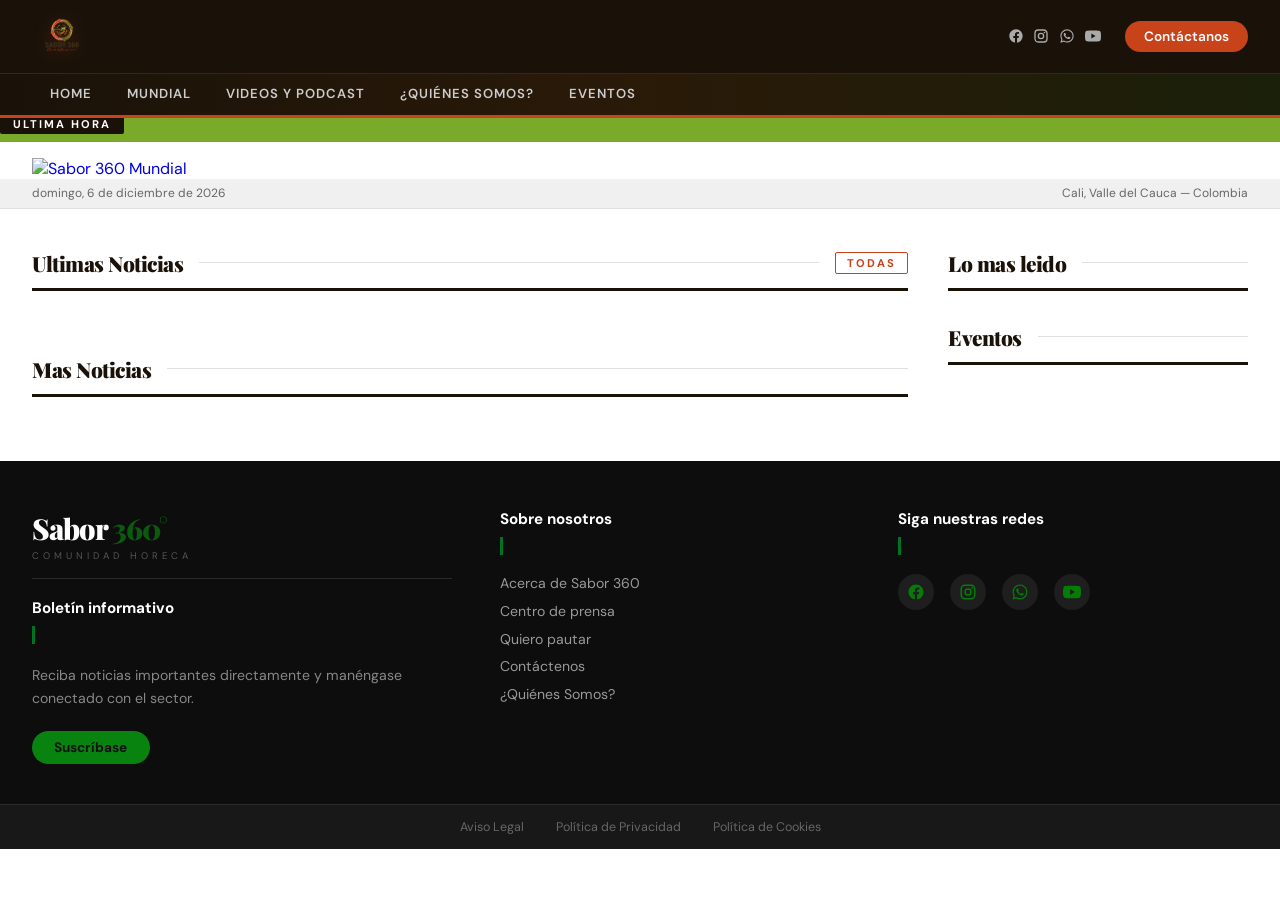
==== commit 5b3b18be: "Add Mundial del Sabor landing, replace home slider with banner - New mundial.html landing for the Wo" ====
--- a/index.html
+++ b/index.html
@@ -63,12 +63,12 @@
         </div>
     </div>
 
-    <section class="slider-section">
-        <div class="slider-track" id="sliderTrack"></div>
-        <button class="slider-btn prev">&#8592;</button>
-        <button class="slider-btn next">&#8594;</button>
-        <div class="slider-dots" id="sliderDots"></div>
-    </section>
+    <a href="mundial.html" class="home-banner" aria-label="Sabor 360 · Mundial">
+        <img src="https://sabor360.tv/api/global/cdn/cms/static/360banner.jpg"
+             alt="Sabor 360 Mundial"
+             class="home-banner__img"
+             loading="eager">
+    </a>
 
     <div class="date-bar">
         <span id="currentDate"></span>
